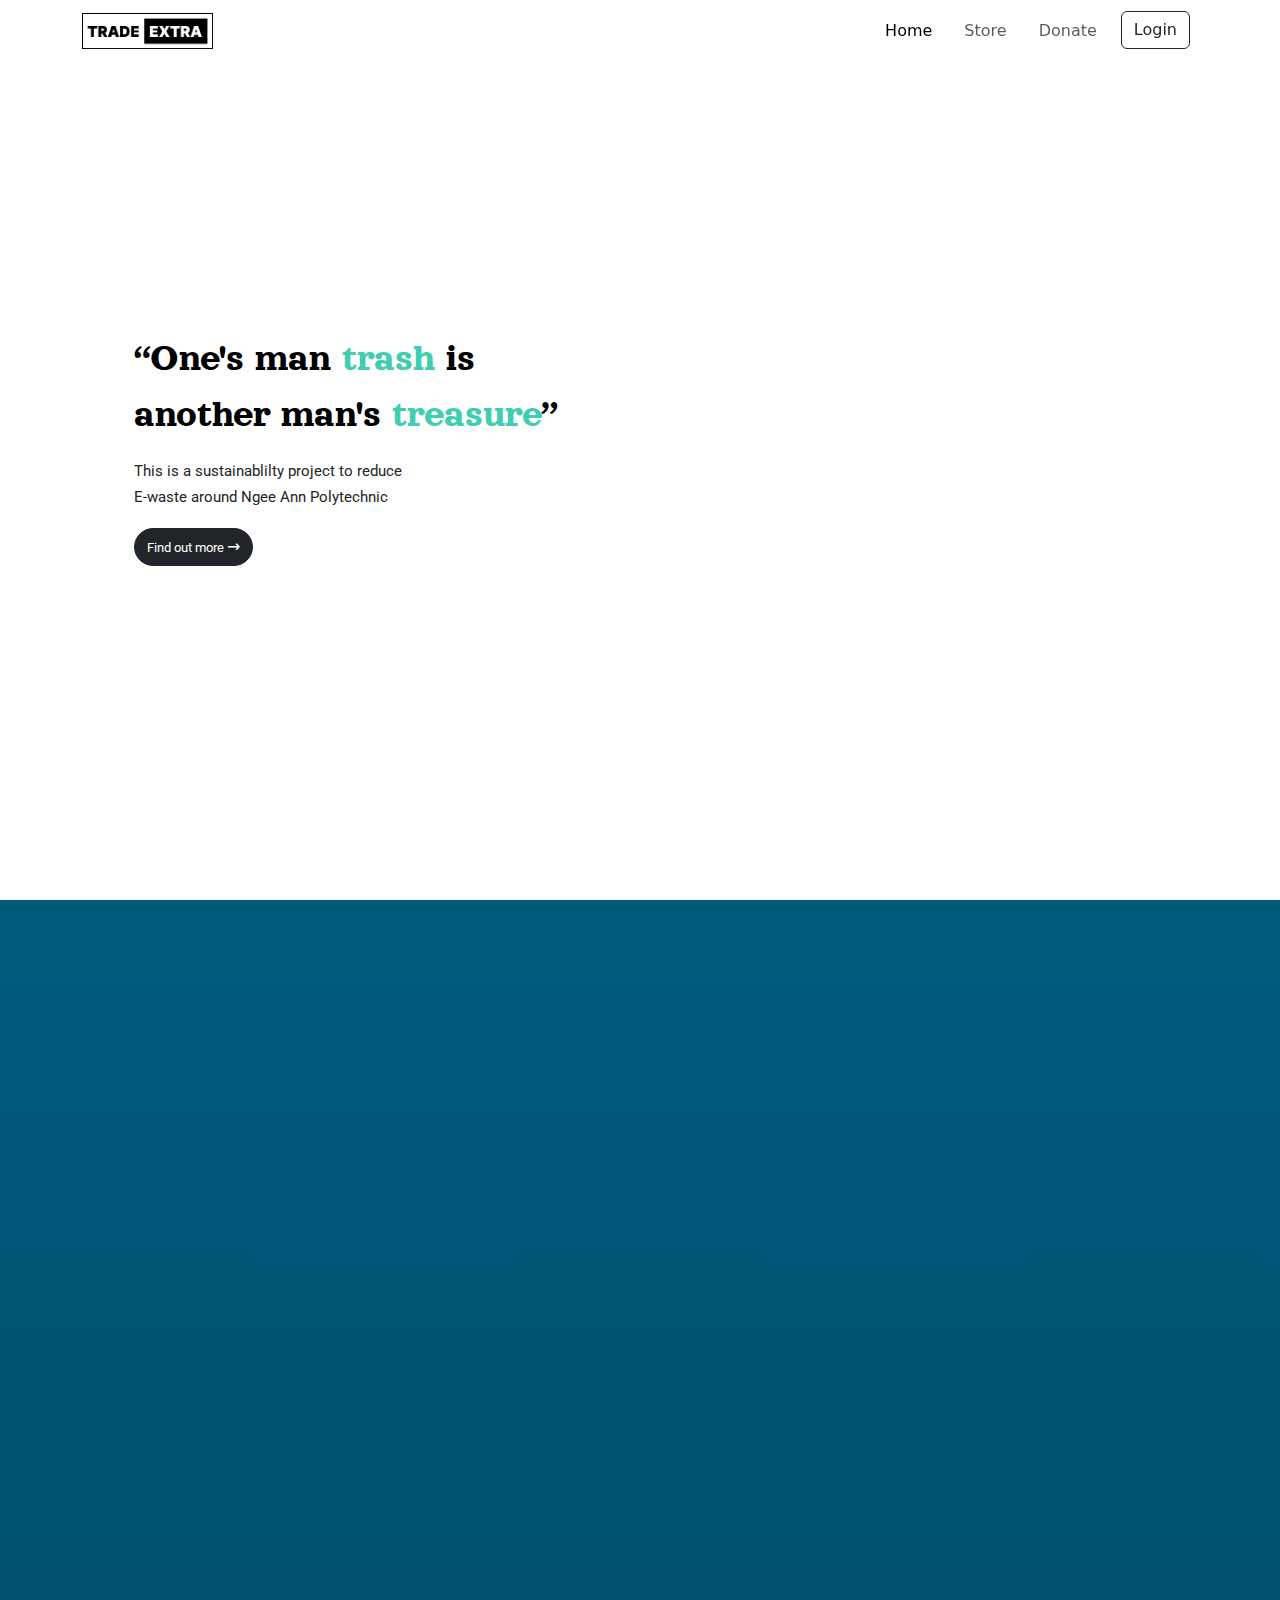
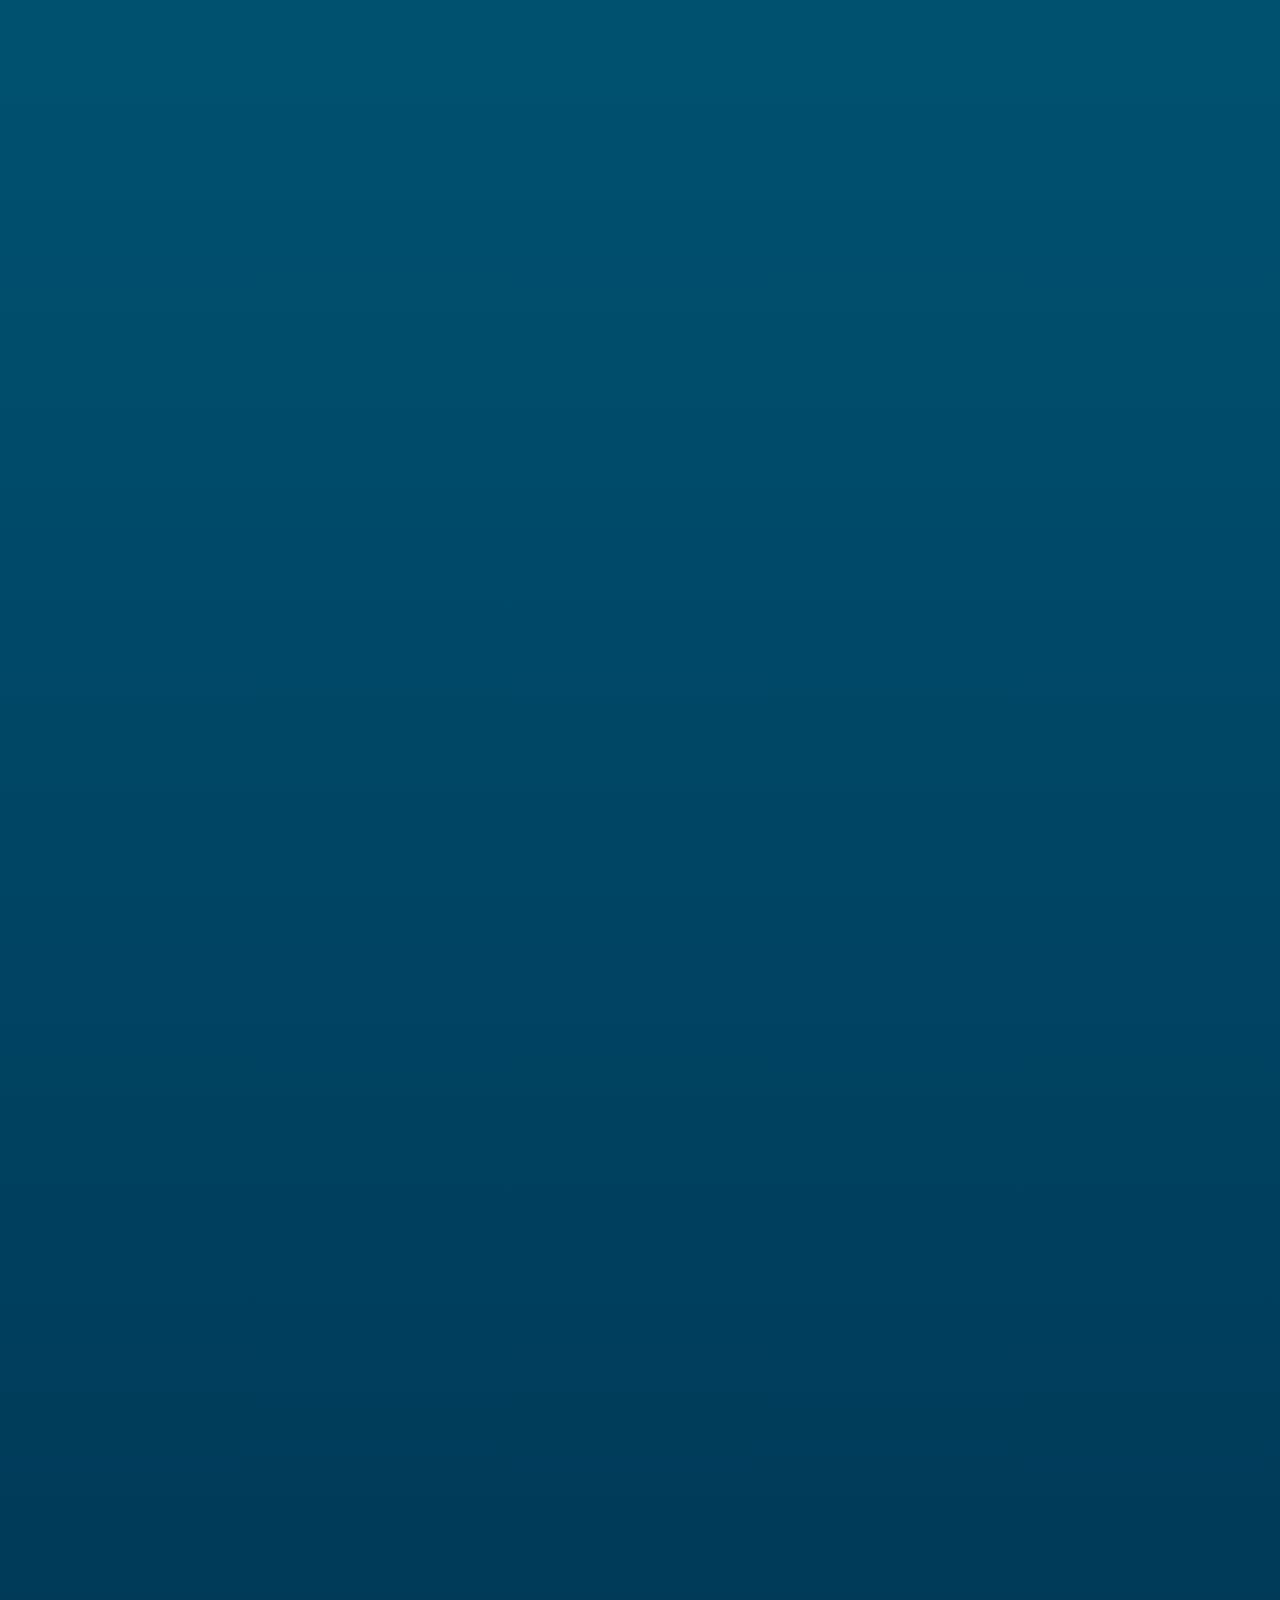
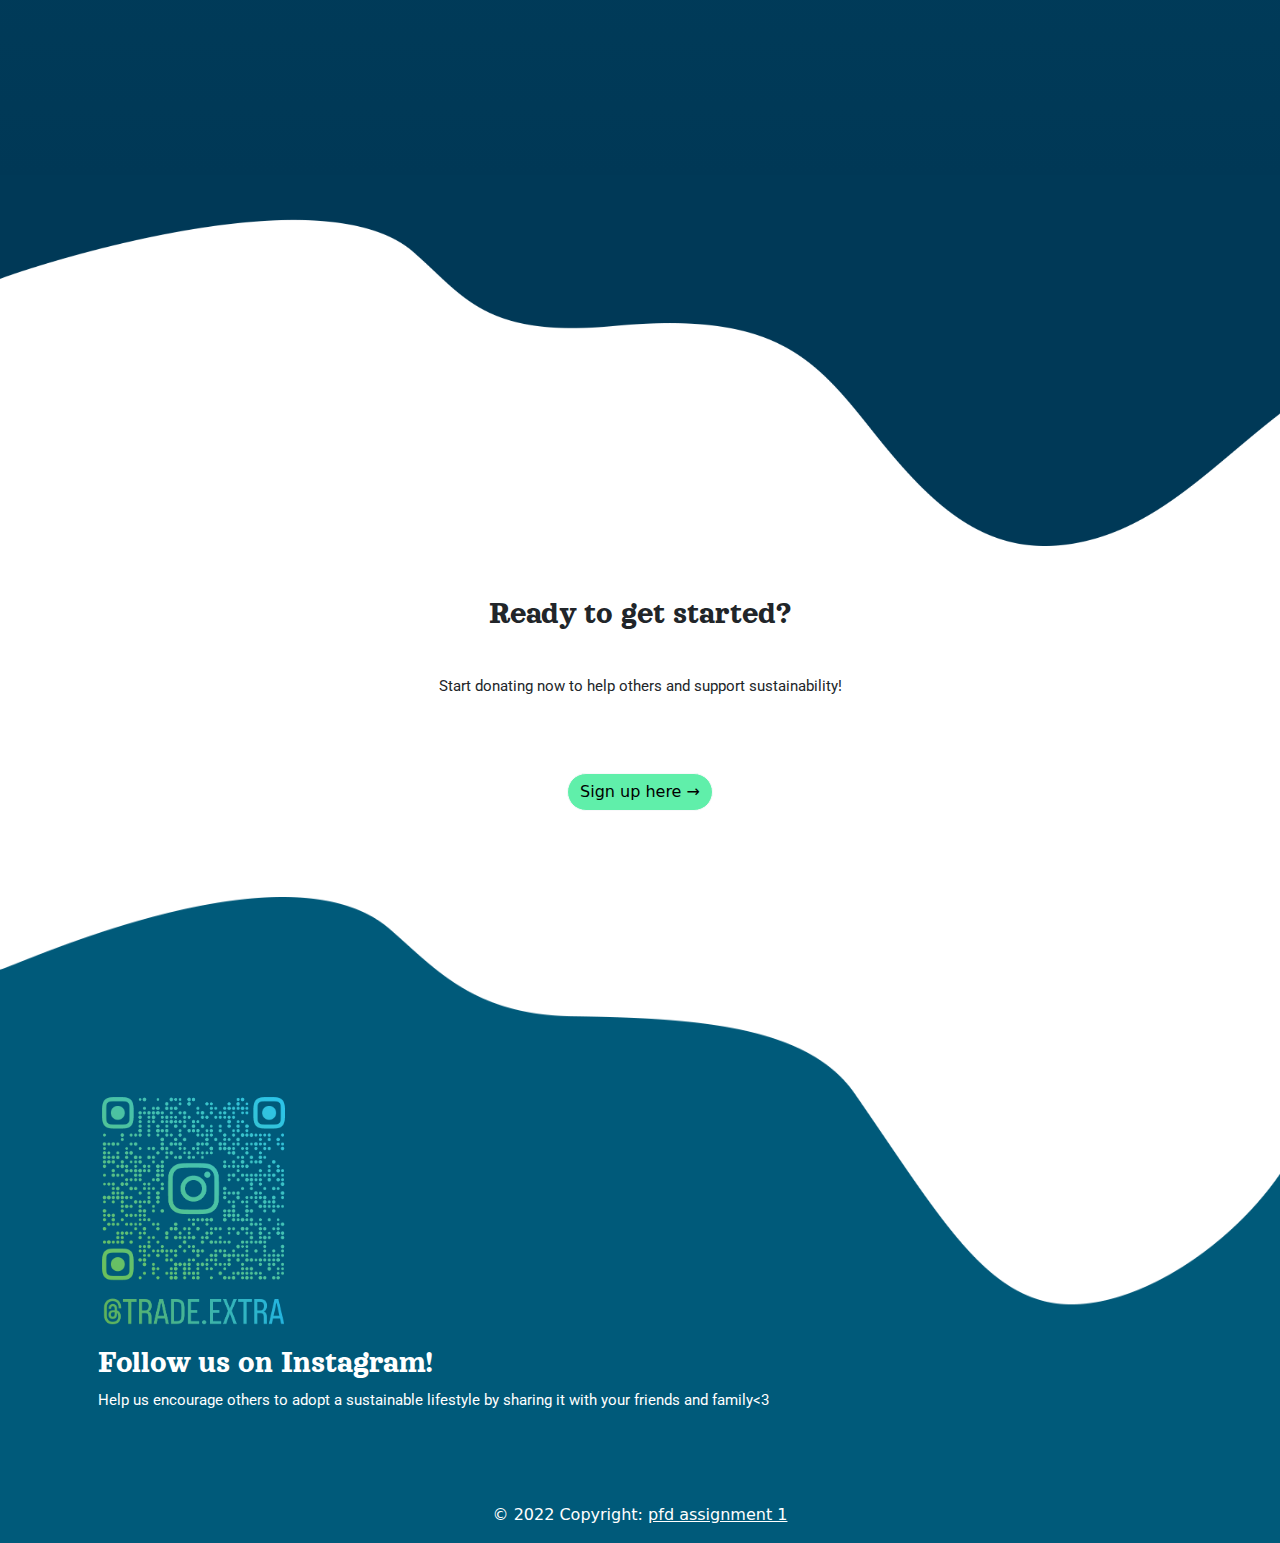
==== index.html @ a00d234b "UI fixes" ====
<!DOCTYPE html>
<html lang="en">
<head>
    <meta charset="UTF-8">
    <meta http-equiv="X-UA-Compatible" content="IE=edge">
    <meta name="viewport" content="width=device-width, initial-scale=1.0">
    <title>Trade</title>
    <link href="style.css" rel="stylesheet" type="text/css" />
    <script src="https://ajax.googleapis.com/ajax/libs/jquery/3.6.1/jquery.min.js"></script>
    <link rel="stylesheet" href="https://cdnjs.cloudflare.com/ajax/libs/font-awesome/4.7.0/css/font-awesome.min.css">
    <link href="https://cdn.jsdelivr.net/npm/bootstrap@5.2.3/dist/css/bootstrap.min.css" rel="stylesheet">
    <script src="https://cdn.jsdelivr.net/npm/bootstrap@5.2.1/dist/js/bootstrap.bundle.min.js"></script>
    <script src="https://unpkg.com/@lottiefiles/lottie-player@latest/dist/lottie-player.js"></script>
    <link
        rel="stylesheet"
        href="https://cdn.jsdelivr.net/npm/bootstrap-icons@1.5.0/font/bootstrap-icons.css"
    />
</head>
<body>
    <nav class="navbar navbar-expand-md navbar-light navbar-custom fixed-top px-3" id="navbar">
        <div class="container">
          <a class="navbar-brand" href="#">
            <img src="images/Logo.png" alt="Trade" height="36">
          </a>
          <button class="navbar-toggler" type="button" data-bs-toggle="collapse" data-bs-target="#navbarNav" aria-controls="navbarNav" aria-expanded="false" aria-label="Toggle navigation">
            <span class="navbar-toggler-icon"></span>
          </button>
          <div class="collapse navbar-collapse" id="navbarNav">
            <ul class="navbar-nav ms-auto">
              <li class="nav-item">
                <a class="nav-link active px-3" aria-current="page" href="index.html"id="hme">Home</a>
              </li>
              <li class="nav-item">
                <a class="nav-link px-3"  href="store.html">Store</a>
              </li>
              <li class="nav-item"> 
                <a class="nav-link px-3" id="dtn">Donate</a>
              </li>
              <li class="nav-item px-2">
                <button class="btn btn-outline-dark" type="button" id="btn">Login</button>
              </li>
              <!--<li class="nav-item" id = "loggedIn">
                <span class=" nav-item navbar-text" id = "Nameholder"></span>
                <button class="btn btn-outline-dark" type="button" style = "margin-top: 2px;margin-left: 1px;" id="logout">Log out</button>
              </li>-->
            </ul>
          </div>
        </div>
      </nav>
      <!--login/signup modal-->
      <!-- Modal -->
        <div class="modal fade" id="exampleModal" data-bs-backdrop="static" data-bs-keyboard="false" tabindex="-1" aria-labelledby="exampleModalLabel" aria-hidden="true">
            <div class="modal-dialog modal-dialog-centered">
            <div class="modal-content">
                <div class="modal-header">
                <img src="images/Logo.png" alt="Trade" height="36">
                <button type="button" class="btn-close" data-bs-dismiss="modal" aria-label="Close"></button>
                </div>
                <div class="modal-body">
                    <form id = "form">
                        <div class="mb-3">
                            <label for="exampleInputEmail1" class="form-label">Email address</label>
                            <input type="email" class="form-control" id="exampleInputEmail1" aria-describedby="emailHelp">
                        </div>
                        <div class="mb-3">
                            <label for="exampleInputPassword1" class="form-label">Password</label>
                            <input type="password" class="form-control" id="exampleInputPassword1">
                        </div>
                        <div id = "login">
                            <br>
                            <div class="d-grid gap-2">
                              <button type="submit" class="btn btn-primary" id="loginbutton">Login</button>
                            </div>
                        </div>
                        <div id = "signup">
                            <div class="mb-3">
                                <label for="name" class="form-label">Name</label>
                                <input type="text" class="form-control" id="name">
                            </div>
                            <br>
                            <div class="d-grid gap-2">
                              <button type="submit" class="btn btn-primary" id = "signupbutton">Sign up</button>
                            </div>
                        </div>
                        <div class="errormsg"></div>
                        <div class="form-text mx-auto text-center" style="padding-bottom:2%;"><a id = "change1">Don't have an account? Click</a> <a id = "toggle" href="#dfsfd">here</a> <a id="change2">to sign up</a></div>
                        <p class="google"><span>OR</span></p>
                        <div class="d-grid gap-2">
                          <a type="button" class="btn btn-outline-dark" id="googleLogin">
                            <img width="20px" style="margin-bottom:3px; margin-right:5px" alt="Google sign-in" src="https://upload.wikimedia.org/wikipedia/commons/thumb/5/53/Google_%22G%22_Logo.svg/512px-Google_%22G%22_Logo.svg.png" />
                            Login with Google
                          </a>
                        </div>
                    </form>
                </div>
            </div>
            </div>
        </div>
      <!--==========code starts below==========-->
      <div id="overlay" style="display:none;">
        <div class="spinner"></div>
        <br/>
        Loading...
      </div>
      <!--style="background-image: url('https://img.freepik.com/free-vector/hand-drawn-minimal-background_23-2149006548.jpg?w=2000');background-size: 100% 100%; background-repeat: no-repeat;background-attachment: fixed;"-->
      <section class = "quoteblock">
        <div class="container">
          <div class="row justify-content-between">
            <div class="col-md-6 text-start ms-sm-5 ps-sm-3">
              <h1 style="color: black;">“One's man <span style="color: #41CDB0;">trash</span> is</h1>
              <h1 style="color: black;">another man's <span style="color: #41CDB0;">treasure</span>”</h1>
              <br><br>
              <p>This is a sustainablilty project to reduce</p>
              <p>E-waste around Ngee Ann Polytechnic</p>
              <br>
              <a href = "#intro">
                <button type="button"  class="btn btn-dark btn-md" style="border-radius: 100px !important;">
                  <span style="font-size:smaller;font-family: 'Roboto', sans-serif;">Find out more </span><span class="dot">&#8594;</span>
                </button>
              </a>
            </div>
            <!-- <div class="col-md-6">
              <img src="images/undraw_web_shopping_re_owap.svg" class="pb-5" width = "100%" height="100%" >
            </div> -->
            <div class="col-md-6">       
              <lottie-player src="https://assets5.lottiefiles.com/packages/lf20_ucmstmk4.json"  background="transparent"  speed="1"  style="width: auto; height: 100vh;z-index: 2;position: absolute;top: 1px;right:1px"  loop  autoplay></lottie-player>
            </div>
          </div>
      </section>
      <div class="instructionSection">
        <section class = "row introblock conatiner ps-5 reveal" style="text-align:left;">
          <div class="col-md-5" id="intro">
            <img src="images/undraw_throw_down_ub-2-l.svg" width = "70%" height = 70%>
          </div>
          <div class = "col-md-2">
            <div class="diamond-shape"></div>
            <div class="vl"></div>
          </div>
          <div class="col-md-5">
            <h2>Donate your <span class="main-color">Un-used items</span></h2>
            <p style="line-height: 25px;" class="pe-3">
              Do you have extra chargers at home lying
              around in a corner of your cardboard? Fear not! 
              Give away your un-used products e.g wires/
              cables by posting it on this platform! Instead of 
              throwing it away, putting it here may help
              others get what they need.
            </p>
          </div>
        </section>
        <section class = "row introblock conatiner ps-5 reveal" style="text-align:right;">
          <div class="col-md-5 text-end pe-3">
            <h2>Take <span class="main-color">Any</span> Product For <span class="main-color">Free</span></h2> 
            <p style="line-height: 25px;">
              Broken cable? Worry not! Users are allowed to request any product for FREE. There is no need to pay for anything, just search and request for the item you want!
            </p>
          </div>
          <div class = "col-md-2">
            <div class="diamond-shape"></div>
            <div class="vl"></div>
          </div>
          <div class="col-md-5">
            <img src="images/undraw_web_shopping_re_owap.svg" class="pb-5" width = "70%" height="70%">
          </div>
        </section>
        <section class = "row introblock conatiner ps-5 reveal" style="text-align:left;margin-top: 5vh;">
          <div class="col-md-5">
            <img src="images/undraw_online_wishes_dlmr.svg" width = "70%" height = 70% >
          </div>
          <div class = "col-md-2">
            <div class="diamond-shape-final"></div>
          </div>
          <div class="col-md-5">
            <h2><span class="main-color">Level up</span> and <span class="main-color">dominate</span> the leaderboard!</h2>
            <p style="line-height: 25px;" class="pe-3">
              Collect points for every product successfully given to someone else. Claim attractive rewards if you are top 3!
            </p>
          </div>
        </section>
        <!-- <section class = "introblock conatiner ps-4" id="intro"> 
          <div style="text-align:left;">
            <div class = "row mx-auto imageright reveal">
              <div class="col-md-5 offset-md-2 py-5">
                <h2>Donate your <span class="main-color">Un-used items</span></h2>
                <p style="line-height: 25px;" class="pe-3">
                  Do you have extra chargers at home lying
                  around in a corner of your cardboard? Fear not! 
                  Give away your un-used products e.g wires/
                  cables by posting it on this platform! Instead of 
                  throwing it away, putting it here may help
                  others get what they need.
                </p>
              </div>
              <div class="col-md-3 offset-md-1">
                <img src="images/undraw_throw_down_ub-2-l.svg" width = "80%" height = 80% >
              </div>
            </div>
          </div>
        </section>
        <section class = "introblock container">
            <div style="text-align:right;">
              <div class = "row mx-auto reveal">
                <div class="col-md-3 offset-md-1">
                  <img src="images/undraw_web_shopping_re_owap.svg" class="pb-5" width = "100%" height="100%">
                </div>
                <div class="col-md-5 offset-md-2 pt-5">
                  <h2>Take <span class="main-color">Any</span> Product For <span class="main-color">Free</span></h2> 
                  <p style="line-height: 25px;">
                    Broken cable? Worry not! Users are allowed to request any product for FREE. There is no need to pay for anything, just search and request for the item you want!
                  </p>
                </div>
              </div>
        </section>
        <section class = "introblock conatiner ps-4"> 
          <div style="text-align:left;">
            <div class = "row mx-auto imageright reveal">
              <div class="col-md-5 offset-md-2 py-5">
                <h2>Earn <span class="main-color">Rewards</span> and <span class="main-color">Prices</span></h2>
                <p style="line-height: 25px;" class="pe-3">
                  Collect points for every product successfully given to someone else. Claim attractive rewards and vouchers using the points collected.
                </p>
              </div>
              <div class="col-md-3  offset-md-1">
                <img src="images/undraw_online_wishes_dlmr.svg" width = "80%" height = 80% >
              </div>
            </div>
          </div>
        </section> -->
      </div>
      <img src="images/wave.png" class="pb-5" width = "100%" height="100%">
      <section class=" overflow-auto text-center" style="line-height: 10vh;">
        <h2>Ready to get started?</h2>
        <p>Start donating now to help others and support sustainability!</p>
        
        <div class="text-center">
            <button id="bannerBtn" class="btn btn-light" data-bs-toggle="modal" data-bs-target="#exampleModal" style="background-color: #60EFAA !important;border-radius: 100px !important;">Sign up here &#8594;</button>
        </div>
    </section>
    <div class="spacing"></div>
    <div style="background-image: url(images/bottomWave.png);background-repeat: no-repeat;  background-size: 100% 100%;">
      <section class="container">
        <div class="row g-0 flex-md-row flex-row-reverse" style="padding-top: 20vh;">
            <div class="col-12 col-md-3">
              <a href="https://www.instagram.com/trade.extra/" target="_blank"><img src="images/TradeExtraInsta.jpg" style="width: 80%; height: 100%;" id="insta"></a>
                <!--<lottie-player src="https://assets1.lottiefiles.com/datafiles/nZgj7wTd56UtH6m/data.json" background="transparent"  speed="1"  style="width: 100%; height: 100%;"  loop  autoplay></lottie-player>-->
            </div>
            <div class="col-md-10 col-12 text-start ps-3" style="color: white;">
                <h2>Follow us on Instagram!</span></h2>
                <p>Help us encourage others to adopt a sustainable lifestyle by sharing it with your friends and family<3</p>
            </div>
        </div>
      </section>
    </div>
    <div class="spacing" style="background-color: #005A7A"></div>
    <!-- Copyright -->
    <div class="text-center p-3 text-white" style="background-color: #005A7A">
      © 2022 Copyright:
      <a class="text-white" href="https://www.youtube.com/watch?v=xvFZjo5PgG0" target="_blank">pfd assignment 1</a>
    </div>
    <!-- Copyright -->
      
    



      <script src="https://www.gstatic.com/firebasejs/3.7.4/firebase.js"></script>
      <script src="//ajax.googleapis.com/ajax/libs/jquery/1.9.1/jquery.min.js"></script>
      <script type="module" src="script.js"></script>
</body>
</html>
---- style.css ----
@import url('https://fonts.googleapis.com/css2?family=Orelega+One&family=Poppins:wght@300;400&family=Raleway&family=Roboto&family=Source+Code+Pro&display=swap');
.quoteblock{
    height: 100vh;
    width: 100%;
    content: "";
    background-color: #FFFFFF;
    /* background-color: #60EFAA; */
    display: flex;
    align-items:center;
    justify-content:center;
    line-height: 10px;
    /* clip-path: polygon(0 0, 50% 0, 100% 0, 100% 50%, 12% 88%, 0 74%);
    clip-path: inset(0 0 0 0 2 0 0 round 10%); 
    overflow:visible; */
    position:relative;
    }

.instructionSection{
    background-image: linear-gradient(#005B7B, #003856);
    /* clip-path: polygon(28% 3%, 39% 0, 100% 0, 100% 100%, 74% 100%, 50% 100%, 0 100%, 0% 70%, 0 4%, 15% 5%); */
    color: white;
    background-color: #F2F2F2;
}


.search{
    font-family:Arial, FontAwesome; 
    background-color: transparent !important;
    color: #000 !important;
    border-radius: 100px !important;
    border-color: #000 !important;
}

.diamond-shape {
    background: #60EFAA;
    height: 60px;
    text-align: center;
    border-radius: 15px;
    margin-top: 50vh;
    margin-left: 6vh;
    transform:rotate(45deg);
      width:60px;
  }

  .diamond-shape-final{
    background: #60EFAA;
    height: 60px;
    text-align: center;
    border-radius: 15px;
    margin-left: 6vh;
    transform:rotate(45deg);
      width:60px;
  }
  
.vl {
    border-left: 2px solid #CACACA;
    height: 370px;
    margin-top: 7vh;
    margin-left: 11.2vh;
}

.introblock{
    height: 90vh;
    width: 100%;
    background-color: transparent;
    display: flex;
    align-items: center;
    justify-content: center;
    line-height: 10px;
    padding-right: 30px;
}

h1{
    color: #2BC179;
    font-family: 'Orelega One', cursive;
}

h2{
    font-family: 'Orelega One', cursive;
}
h3{
    font-family: 'Orelega One', cursive;
}
h5{
    font-family: 'Orelega One', cursive;
}

.navbar-custom{
    background-color: transparent !important;
}

.main-color{
    color: #32E8C2;
}

.black{
    color: #000000;
}

p{
    font-size: 15px;
    font-family: 'Roboto', sans-serif;
}

.spacing{
    padding-top: 60px;
}

.bg{
    background-color: #60EFAA;
    height: 30vh;
}

.reveal{
    position: relative;
    transform: translateY(-100px);
    opacity: 0;
    transition: 1.2s all ease;
  }
  
  .reveal.active{
    transform: translateY(0);
    opacity: 1;
  }

.card{
    color: #FFFFFF !important;
    width: 16rem;
    background-color: #000 !important;
}

.card-header{
    width: 16rem;
    background-color: #32E8C2 !important;
    border-radius: 12px 12px 0 0 !important;
}

.cardhover{transition: all .2s ease-in-out;}

.cardhover:hover { transform: scale(1.1); }

#requestBtn,#deleteBtn,#acceptBtn,#chatBtn,#rewardBtn,#insta{transition: all .2s ease-in-out;}

#requestBtn:hover { transform: scale(1.2); }
#deleteBtn:hover { transform: scale(1.1); }
#acceptBtn:hover { transform: scale(1.1); }
#chatBtn:hover { transform: scale(1.1); }
#rewardBtn:hover { transform: scale(1.1); }
#insta:hover { transform: scale(1.1); }
.table{
    align-items: center;
    justify-content: center;
}
.card, .card-img-top{
    border: none !important;
    border-radius: 12px !important;
 }

.btn-color{
    background-color: #60EFAA !important;
    font-family: 'Source Code Pro', monospace;
    font-size: 8px;
    border-radius: 100px !important;
}

.card-text{
    font-size: 11px;
}

.card-title{
    font-size: 16px;
}

.card-text, .card-title{
    font-family: 'Source Code Pro', monospace;
}

.store{
    background-color: #FFFFFF;
}

.userPage{
    margin-top: 70px;
    margin-right: 70px;
    margin-left: 70px;
}

@media screen and (max-width: 766px) {
    .imageright {
        flex-direction: column-reverse;
    }
    .introblock{
        margin-top: 30%;
        padding-bottom: 30px;

    }
    .vr {
        height: 100%;
        width: 1px;
        border-left: 1px solid gray;
        display: none;
        margin: 0 auto;
    }
  }

.modal-open {
    overflow:hidden !important;
    overflow-y:scroll !important;
    padding-right:0 !important;
}

.storeitems{
    max-width: 900px;
    margin: 10px auto;
    align-items: center;
    justify-content: left;
}

.cards {
    gap: 22px;
}

.breadcrumbholder{
    padding-left: 30%;
}

.donation{
    background-color: #CACACA;
    display: flex;
    line-height: 20px;
    margin: 0 100px 100px 100px;  
    width: auto;
    padding: 30px;
    border-radius: 12px;
}

.userProfile{
    background-color: #FFFFFF;
    display: block;
    line-height: 20px;
    margin: 0 100px 0px 100px;  
    width: auto;
    padding: 30px;
    border-radius: 12px;
}

.square{
    background-color: #60EFAA;
    display: flex;
    line-height: 10px; 
    width: 52px;
    height: 52px;
    border-radius: 12px;
    float: left;
}

.scores{
    padding-left: 60px;
    padding-top: 4px;
}

.icon{
    padding-left: 60px;
    color: #BBC3D7;
    line-height: 10px;
    font-size: 12px;
}

.productDetail{
    background-color: #FFFFFF;
    display: flex;
    margin: 0 80px 0px 80px;  
    width: auto;
    padding: 10px;
    border-radius: 12px;
}
.google {
    width: 100%; 
    text-align: center; 
    border-bottom: 1px solid #000; 
    line-height: 0.1em;
    margin: 10px 0 20px; 
 } 
 
 .google span { 
     background:#fff; 
     padding:0 10px; 
 }

.vr {
    height: 100%;
    width: 1px;
    border-left: 1px solid black;
    /*display: inline-block;*/    
    /*margin: 0 auto;*/
}
@media screen and (min-width: 767px) {
    .vr {
        display: none;
    }
  }

.viewproduct{
    background-color: #FFFFFF;
    display: flex;
}

li { cursor: pointer; }

.bordered {
    border: 2px solid #cccccc;
}

#chat{
    position: absolute;
    top: 110px;
    right: 250px;
}

/*Chat box styling */
.chat{
    width: 95%;
    height: 490px;
    position: relative;
    margin:auto;
}  

.chat-window{
    height: 470px;
    overflow-y: scroll;
    padding-bottom: 65px;
    background-color: rgb(255, 255, 255);
    border-radius: 20px;
    -webkit-box-shadow: 22px 24px 18px -10px rgba(0,0,0,0.35);
    -moz-box-shadow: 22px 24px 18px -10px rgba(0,0,0,0.35);
    box-shadow: 22px 24px 18px -10px rgba(0,0,0,0.35);
}

#messageForm{
    background-color: rgb(145, 218, 178);
    position: absolute;
    bottom: 0;
    padding: 15px;
    width: 100%;
    border-bottom-left-radius: 20px;
    border-bottom-right-radius: 20px;
}

#msg-input{
    padding: 10px;
    border-radius: 20px;
    width: 85%;
    margin-left: 2%;
}

#msg-btn{
    width: 9%;
    padding: 9px;
    border-radius: 20px;
    cursor: pointer;
    background-color: rgb(5, 190, 144);
    font-size: large;
    color: white;
    font-weight: bold;
    border: none;
    margin-left: 1%;
}

#msg-btn:hover{
    background-color: rgb(5, 153, 116);
}

.msg{
    list-style-type: none;
}

.msg-span{
    display: inline-block;
    padding:10px;
    border-radius: 20px;
    font-size: large;
    background-color: #fad7bf;
    color: black;
    margin: 15px 5px 0px 0px;
    text-align: left;
}
.name{
    font-weight: bold;
}

.my{
    text-align: right;
}

.my span{
    color: white;
    background-color: rgb(221, 170, 122);
    margin-right: 20px;
}

.my i{
    display:none;
}

/*Scroll styling */

/* width */
#chat-window::-webkit-scrollbar {
    width: 20px;
    height: 50%;
}
  
/* Track */
#chat-window::-webkit-scrollbar-track {
    box-shadow: inset 0 0 5px grey; 
    border-radius: 20px;
}

/* Handle */
#chat-window::-webkit-scrollbar-thumb {
    box-shadow: inset 0 0 5px grey; 
    background:rgb(82, 196, 133);
    border-radius: 20px;
}

/* Handle on hover */
#chat-window::-webkit-scrollbar-thumb:hover {
    background:rgb(5, 190, 144); 
}

#myBar {
    width: 0%;
    height: 30px;
    background-color: #04AA6D;
    text-align: center; /* To center it horizontally (if you want) */
    line-height: 30px; /* To center it vertically */
    border-radius: 25px;
  }

#fullBar {
    height: 30px;
    background-color: white;
    text-align: center; /* To center it horizontally (if you want) */
    line-height: 30px; /* To center it vertically */
    margin-left:15%; 
    margin-right: 15%;
    color: black;
    border-style: none;
    border-radius: 25px;
}

#overlay {
    background: #ffffff;
    color: #666666;
    position: fixed;
    height: 100%;
    width: 100%;
    z-index: 5000;
    top: 0;
    left: 0;
    float: left;
    text-align: center;
    padding-top: 25%;
    opacity: .80;
  }
  button {
    margin: 40px;
    padding: 5px 20px;
    cursor: pointer;
  }
  .spinner {
      margin: 0 auto;
      height: 64px;
      width: 64px;
      animation: rotate 0.8s infinite linear;
      border: 5px solid #04AA6D;
      border-right-color: transparent;
      border-radius: 50%;
  }
  @keyframes rotate {
      0% {
          transform: rotate(0deg);
      }
      100% {
          transform: rotate(360deg);
      }
  }
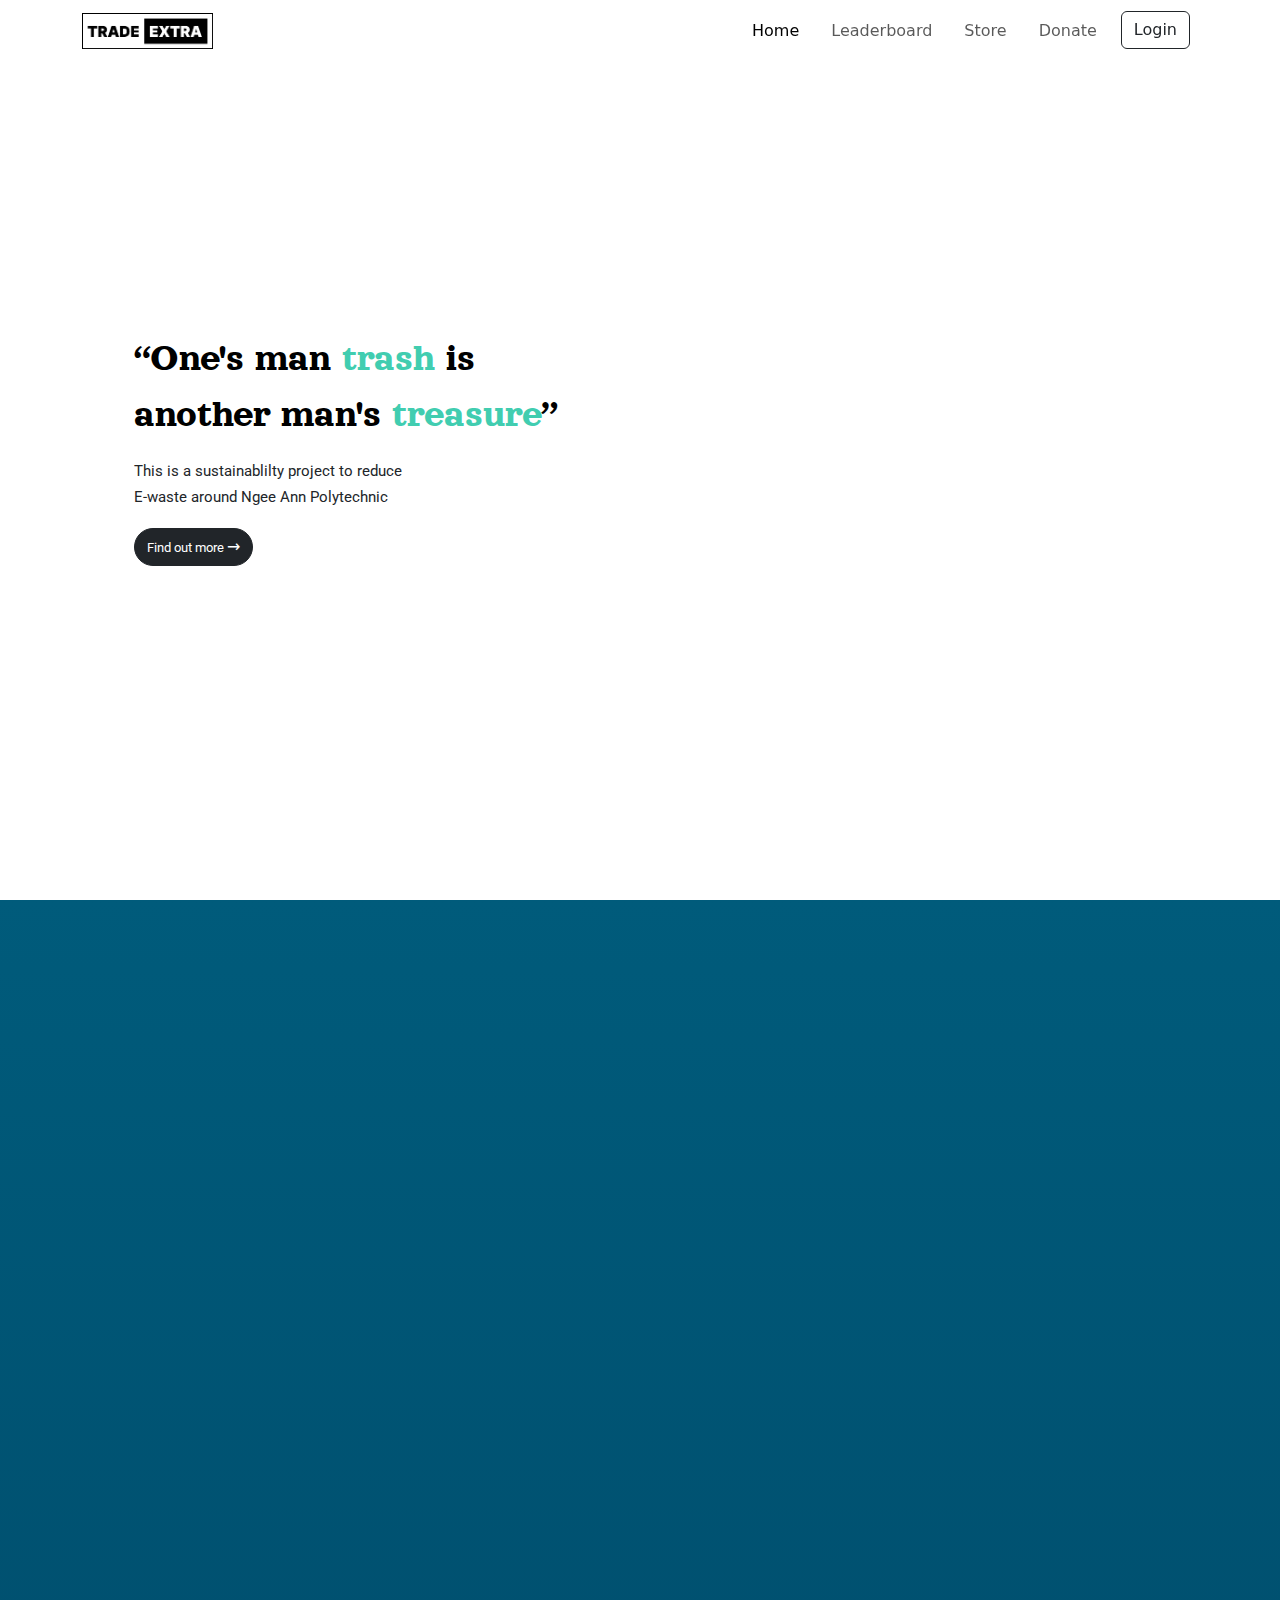
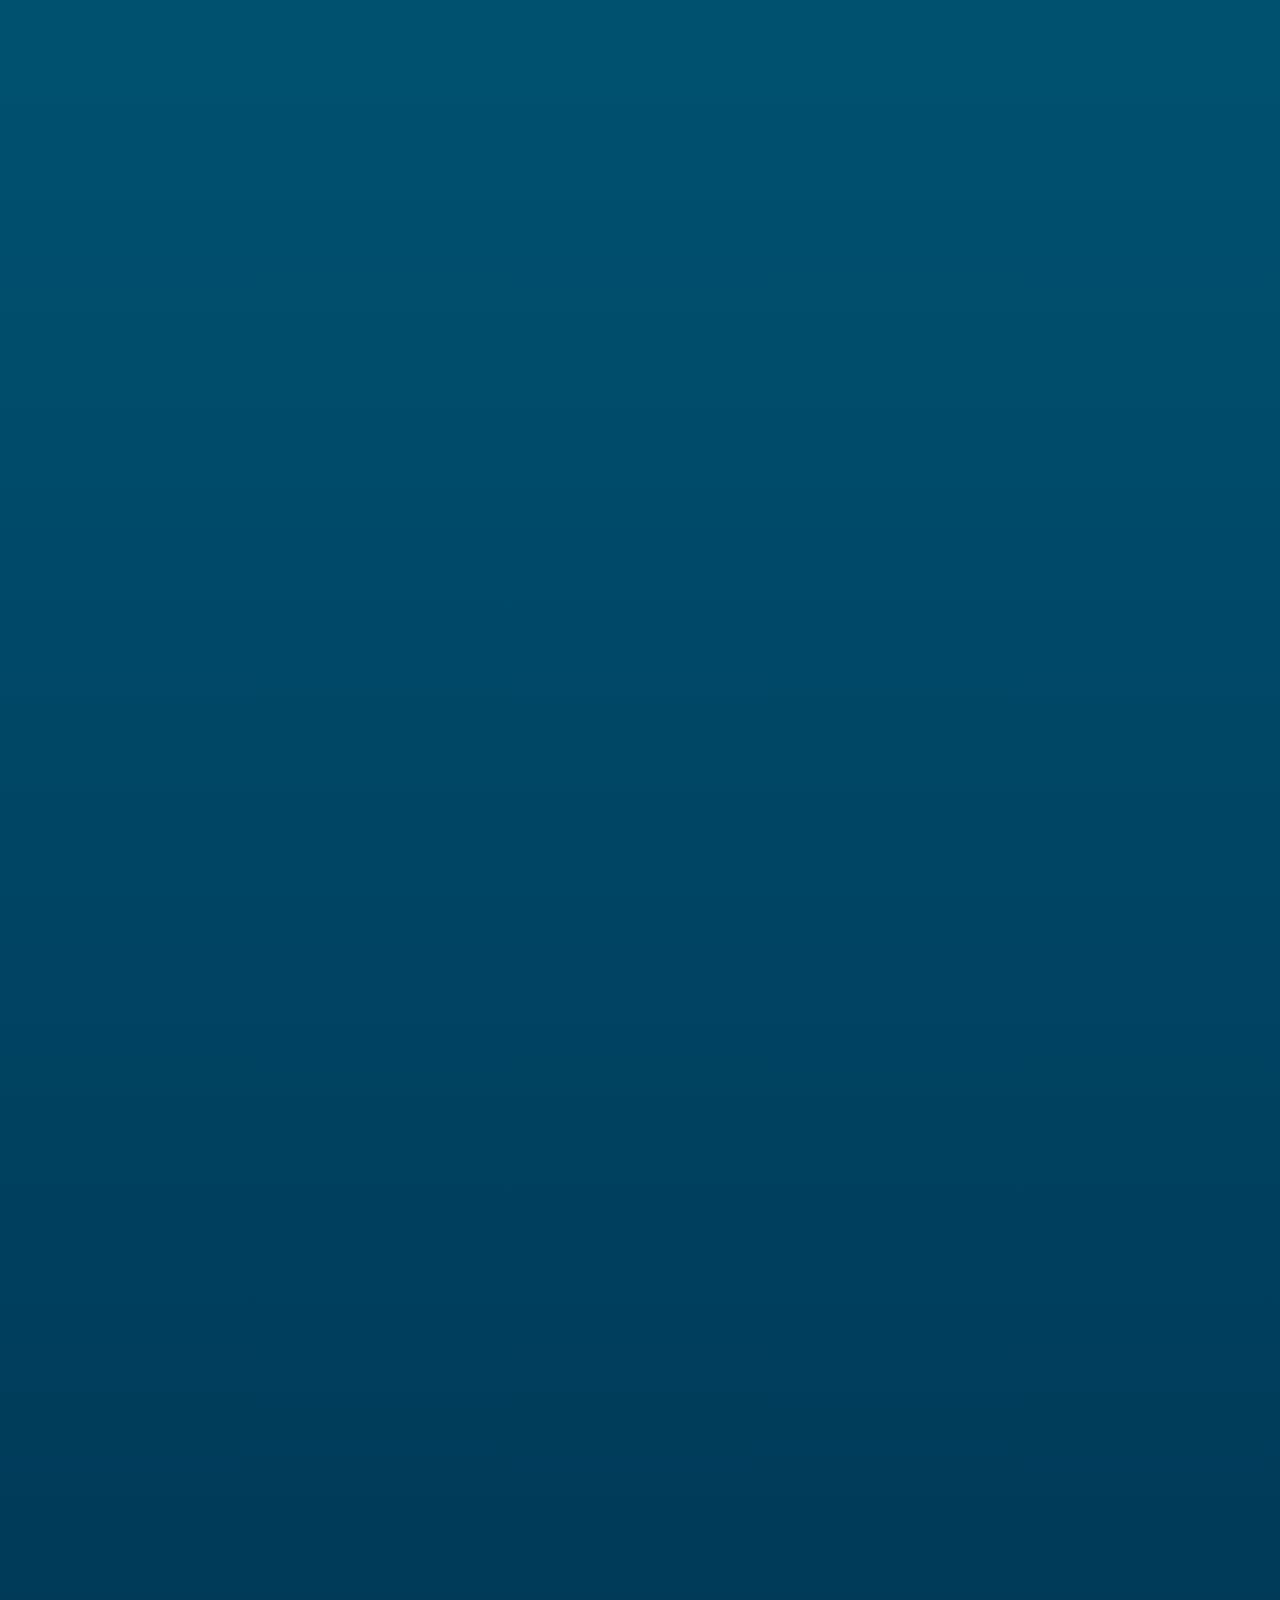
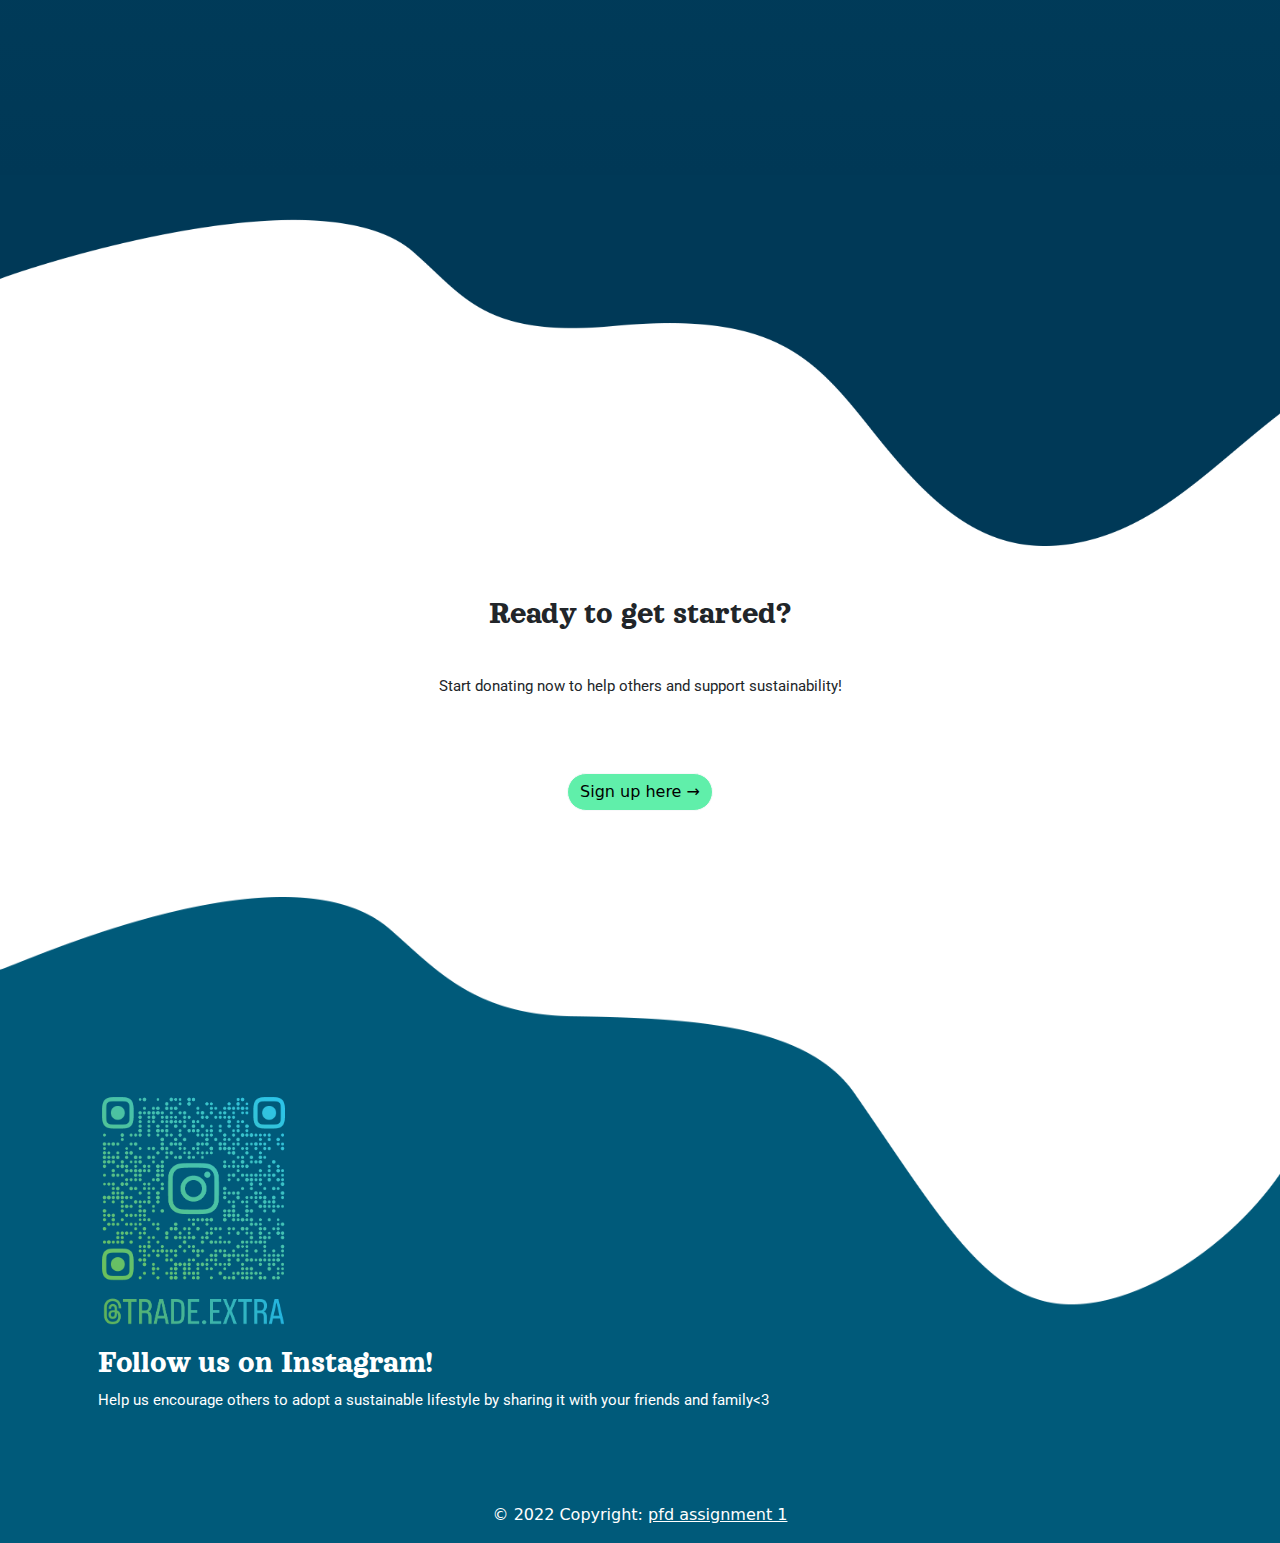
==== commit ff12612d: "finished UI for all pages" ====
--- a/index.html
+++ b/index.html
@@ -30,6 +30,9 @@
               <li class="nav-item">
                 <a class="nav-link active px-3" aria-current="page" href="index.html"id="hme">Home</a>
               </li>
+              <li class="nav-item"> 
+                <a class="nav-link px-3"  href="leaderboard.html">Leaderboard</a>
+              </li>
               <li class="nav-item">
                 <a class="nav-link px-3"  href="store.html">Store</a>
               </li>
@@ -129,7 +132,7 @@
       </section>
       <div class="instructionSection">
         <section class = "row introblock conatiner ps-5 reveal" style="text-align:left;">
-          <div class="col-md-5" id="intro">
+          <div class="col-md-5 d-flex justify-content-center mb-5 pb-3" id="intro">
             <img src="images/undraw_throw_down_ub-2-l.svg" width = "70%" height = 70%>
           </div>
           <div class = "col-md-2">
@@ -138,7 +141,7 @@
           </div>
           <div class="col-md-5">
             <h2>Donate your <span class="main-color">Un-used items</span></h2>
-            <p style="line-height: 25px;" class="pe-3">
+            <p style="line-height: 25px;" class="pe-5 mb-5">
               Do you have extra chargers at home lying
               around in a corner of your cardboard? Fear not! 
               Give away your un-used products e.g wires/
@@ -149,7 +152,7 @@
           </div>
         </section>
         <section class = "row introblock conatiner ps-5 reveal" style="text-align:right;">
-          <div class="col-md-5 text-end pe-3">
+          <div class="col-md-5 text-end pe-3 mb-5">
             <h2>Take <span class="main-color">Any</span> Product For <span class="main-color">Free</span></h2> 
             <p style="line-height: 25px;">
               Broken cable? Worry not! Users are allowed to request any product for FREE. There is no need to pay for anything, just search and request for the item you want!
@@ -159,12 +162,12 @@
             <div class="diamond-shape"></div>
             <div class="vl"></div>
           </div>
-          <div class="col-md-5">
-            <img src="images/undraw_web_shopping_re_owap.svg" class="pb-5" width = "70%" height="70%">
+          <div class="col-md-5 d-flex justify-content-center">
+            <img src="images/undraw_web_shopping_re_owap.svg" class="pb-5 mb-5" width = "70%" height="70%">
           </div>
         </section>
         <section class = "row introblock conatiner ps-5 reveal" style="text-align:left;margin-top: 5vh;">
-          <div class="col-md-5">
+          <div class="col-md-5 d-flex justify-content-center">
             <img src="images/undraw_online_wishes_dlmr.svg" width = "70%" height = 70% >
           </div>
           <div class = "col-md-2">
--- a/style.css
+++ b/style.css
@@ -71,7 +71,6 @@
 }
 
 h1{
-    color: #2BC179;
     font-family: 'Orelega One', cursive;
 }
 
@@ -110,6 +109,47 @@
     background-color: #60EFAA;
     height: 30vh;
 }
+
+.first{
+    border-radius: 100px !important;
+    width: 30px;
+    height: 30px;
+    display: inline-flex !important;
+    align-items: center !important; 
+    justify-content: center !important;
+    background-color:  #f5cd75 !important;
+}
+
+.second{
+    border-radius: 100px !important;
+    width: 30px;
+    height: 30px;
+    display: inline-flex !important;
+    align-items: center !important; 
+    justify-content: center !important;
+    background-color:  rgba(0, 0, 0, 0.6) !important;
+}
+
+.thrid{
+    border-radius: 100px !important;
+    width: 30px;
+    height: 30px;
+    display: inline-flex !important;
+    align-items: center !important; 
+    justify-content: center !important;
+    background-color:  #c6906b !important;
+}
+
+.place{
+    border-radius: 100px !important;
+    width: 30px;
+    height: 30px;
+    display: inline-flex !important;
+    align-items: center !important; 
+    justify-content: center !important;
+    background-color:  #9f9f9f !important;
+}
+
 
 .reveal{
     position: relative;
@@ -123,10 +163,11 @@
     opacity: 1;
   }
 
+
 .card{
     color: #FFFFFF !important;
     width: 16rem;
-    background-color: #000 !important;
+    background-color:#003856 !important;
 }
 
 .card-header{
@@ -184,6 +225,142 @@
     margin-right: 70px;
     margin-left: 70px;
 }
+
+.main-wrapper {
+    width: 90%;
+    max-width: 900px;
+    margin: 3em auto;
+    text-align: center;
+}
+.abadge {
+    position: relative;
+    margin: 1.5em 3em;
+    width: 4em;
+    height: 6.2em;
+    border-radius: 10px;
+    display: inline-block;
+    top: 0;
+    transition: all 0.2s ease;
+}
+.abadge:before, .abadge:after {
+    position: absolute;
+    width: inherit;
+    height: inherit;
+    border-radius: inherit;
+    background: inherit;
+    content: "";
+    top: 0;
+    left: 0;
+    right: 0;
+    bottom: 0;
+    margin: auto;
+}
+.abadge:before {
+    transform: rotate(60deg);
+}
+.abadge:after {
+    transform: rotate(-60deg);
+}
+.abadge:hover {
+    top: -4px;
+}
+.abadge .circle {
+    width: 60px;
+    height: 60px;
+    position: absolute;
+    background: #fff;
+    z-index: 10;
+    border-radius: 50%;
+    top: 0;
+    left: 0;
+    right: 0;
+    bottom: 0;
+    margin: auto;
+}
+.abadge .circle i.fa {
+    font-size: 2em;
+    margin-top: 13px;
+}
+.abadge .font {
+    display: inline-block;
+    margin-top: 1em;
+}
+.abadge .ribbon {
+    position: absolute;
+    border-radius: 4px;
+    width: 100px;
+    z-index: 11;
+    color: #fff;
+    bottom: 12px;
+    left: 55%;
+    margin-left: -55px;
+    height:20px;
+    font-size: 14px;
+    font-family: 'Roboto', sans-serif;
+    box-shadow: 0 1px 2px rgba(0, 0, 0, 0.27);
+    text-shadow: 0 2px 2px rgba(0, 0, 0, 0.1);
+    text-transform: uppercase;
+    background: linear-gradient(to bottom right, #555 0%, #333 100%);
+    cursor: default;
+}
+
+.not-achieved{
+    -webkit-filter:  grayscale(100%) brightness(60%) contrast(10000000%);
+    opacity: .3;
+    filter: grayscale(100%);
+}
+
+.yellow {
+    background: linear-gradient(to bottom right, #ffeb3b 0%, #fbc02d 100%);
+    color: #ffb300;
+}
+.orange {
+    background: linear-gradient(to bottom right, #ffc107 0%, #f57c00 100%);
+    color: #f68401;
+}
+.pink {
+    background: linear-gradient(to bottom right, #f48fb1 0%, #d81b60 100%);
+    color: #dc306f;
+}
+.red {
+    background: linear-gradient(to bottom right, #f4511e 0%, #b71c1c 100%);
+    color: #c62828;
+}
+.purple {
+    background: linear-gradient(to bottom right, #ab47bc 0%, #4527a0 100%);
+    color: #7127a8;
+}
+.teal {
+    background: linear-gradient(to bottom right, #4db6ac 0%, #00796b 100%);
+    color: #34a297;
+}
+.blue {
+    background: linear-gradient(to bottom right, #4fc3f7 0%, #2196f3 100%);
+    color: #259af3;
+}
+.blue-dark {
+    background: linear-gradient(to bottom right, #1976d2 0%, #283593 100%);
+    color: #1c68c5;
+}
+.green {
+    background: linear-gradient(to bottom right, #cddc39 0%, #8bc34a 100%);
+    color: #7cb342;
+}
+.green-dark {
+    background: linear-gradient(to bottom right, #4caf50 0%, #1b5e20 100%);
+    color: #00944a;
+}
+.silver {
+    background: linear-gradient(to bottom right, #e0e0e0 0%, #bdbdbd 100%);
+    color: #9e9e9e;
+}
+.gold {
+    background: linear-gradient(to bottom right, #e6ce6a 0%, #b7892b 100%);
+    color: #b7892b;
+}
+
+
+
 
 @media screen and (max-width: 766px) {
     .imageright {
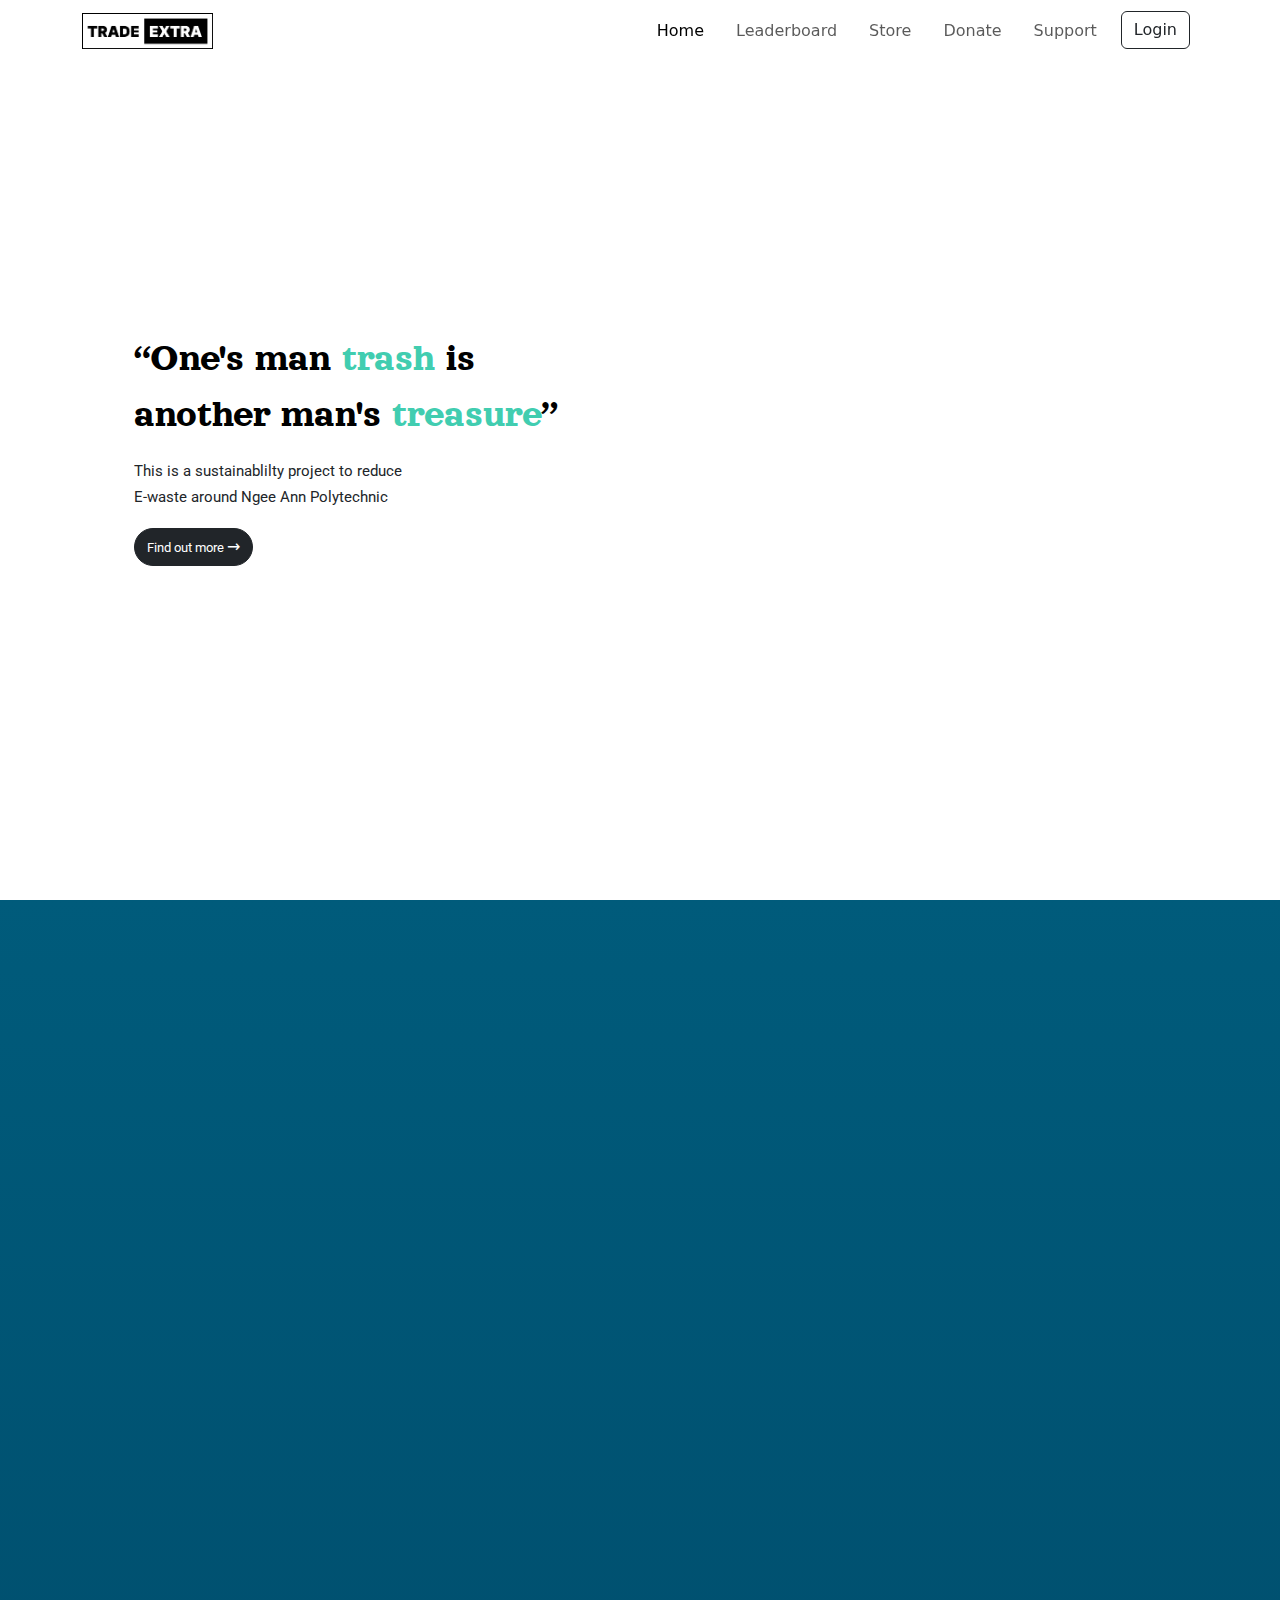
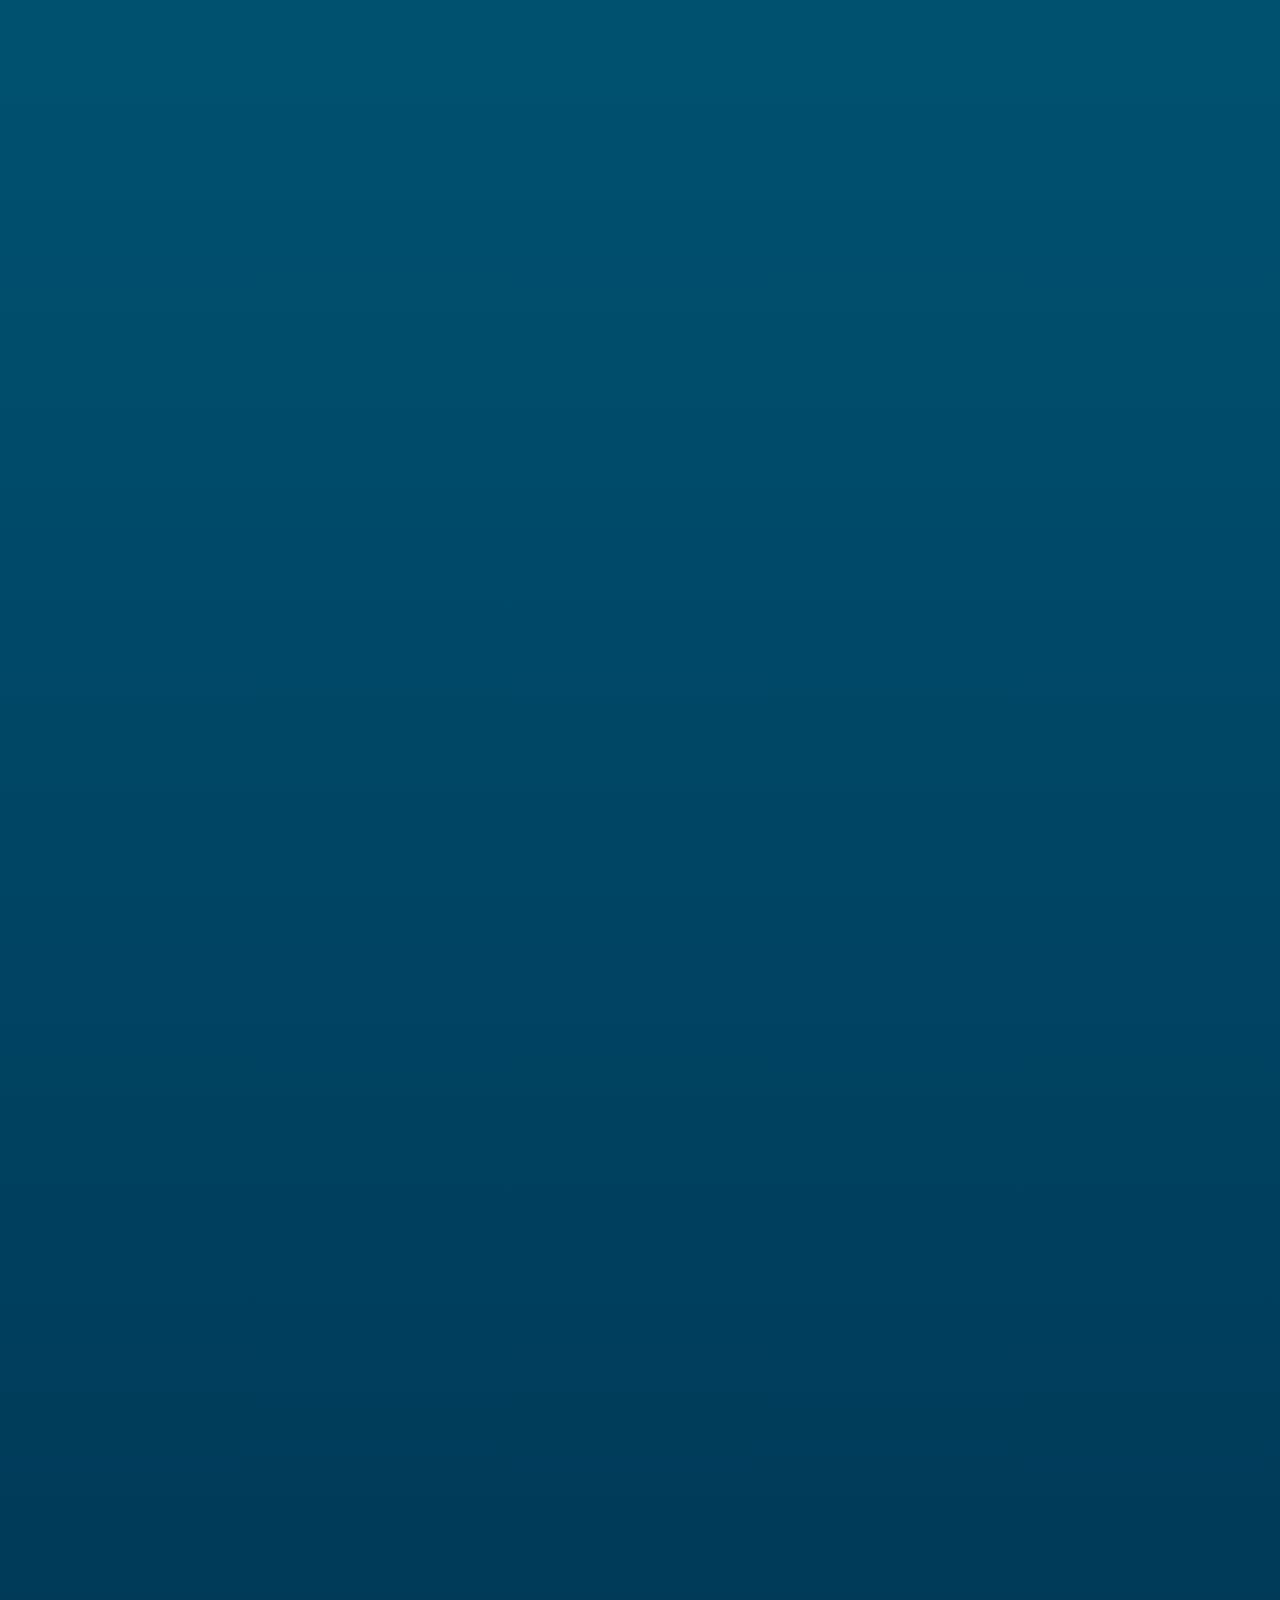
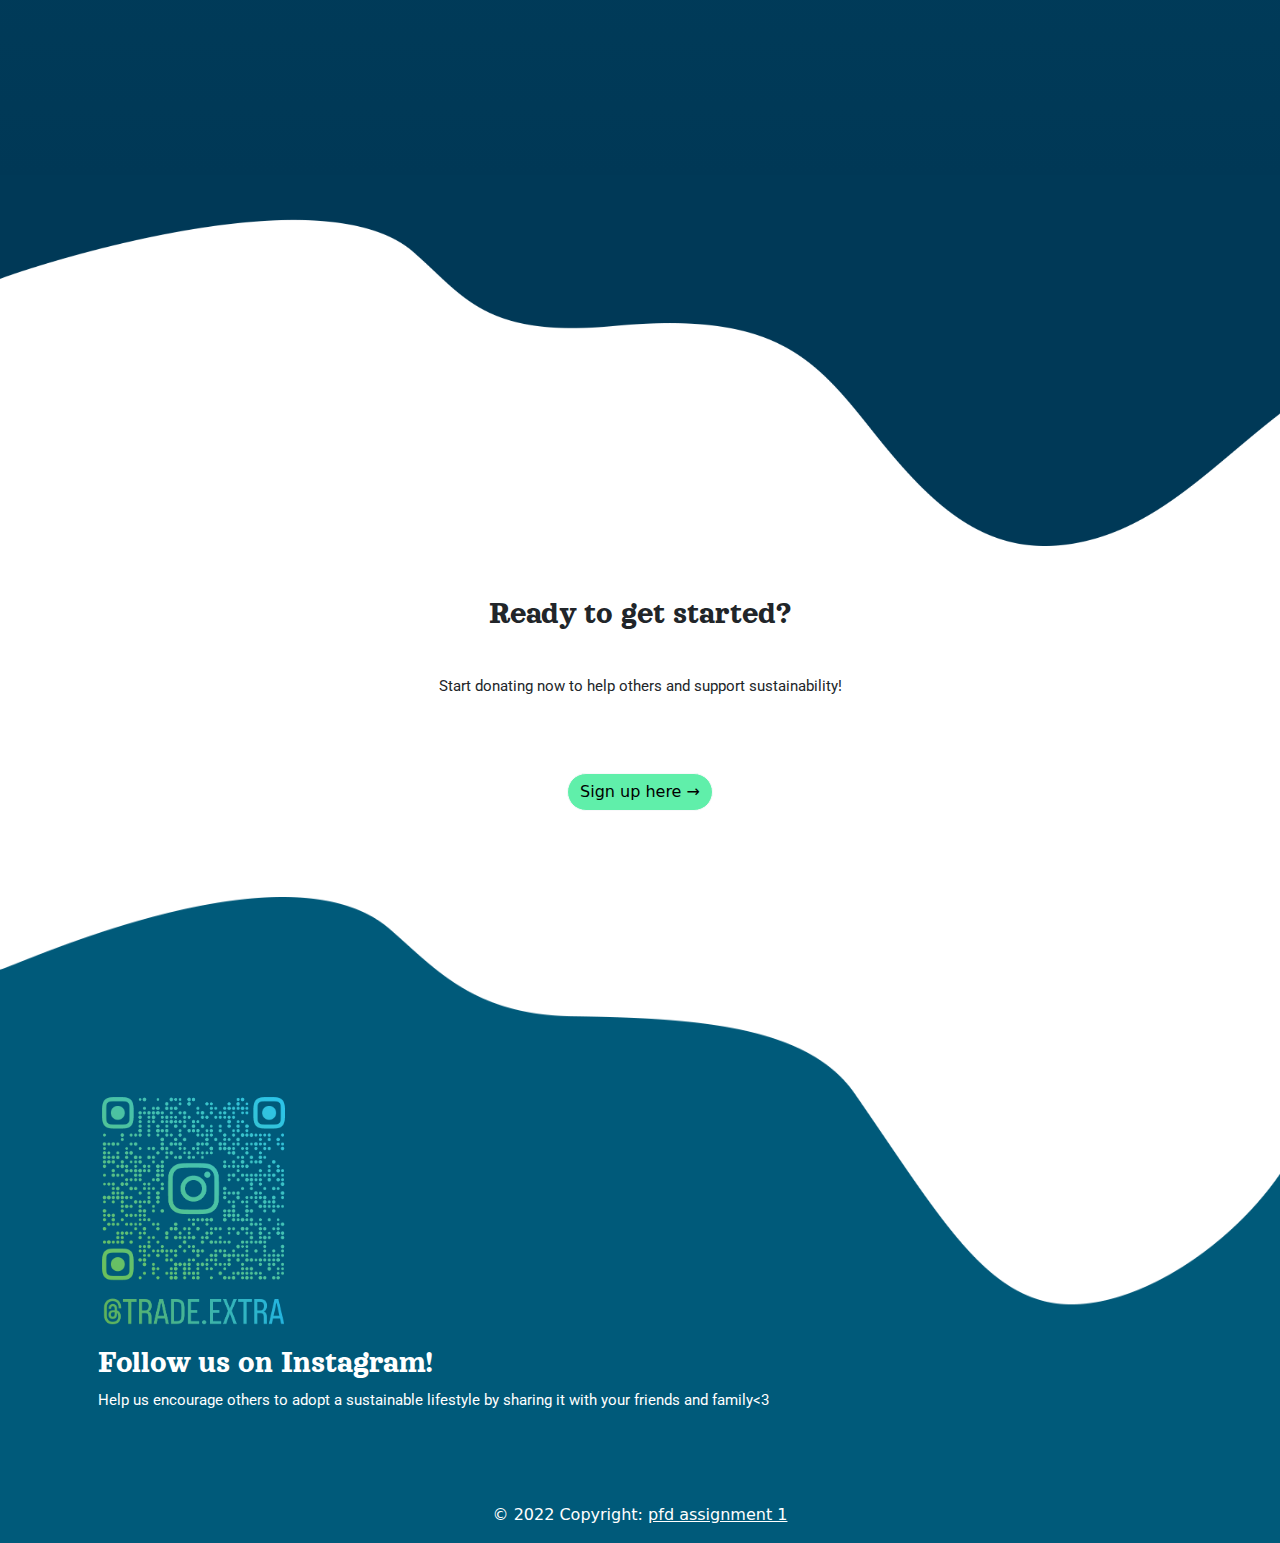
==== commit be8d9df9: "faq" ====
--- a/index.html
+++ b/index.html
@@ -39,6 +39,9 @@
               <li class="nav-item"> 
                 <a class="nav-link px-3" id="dtn">Donate</a>
               </li>
+              <li class="nav-item"> 
+                <a class="nav-link px-3"  href="faq.html">Support</a>
+              </li>
               <li class="nav-item px-2">
                 <button class="btn btn-outline-dark" type="button" id="btn">Login</button>
               </li>
@@ -132,7 +135,7 @@
       </section>
       <div class="instructionSection">
         <section class = "row introblock conatiner ps-5 reveal" style="text-align:left;">
-          <div class="col-md-5 d-flex justify-content-center mb-5 pb-3" id="intro">
+          <div class="col-md-5" id="intro">
             <img src="images/undraw_throw_down_ub-2-l.svg" width = "70%" height = 70%>
           </div>
           <div class = "col-md-2">
@@ -141,7 +144,7 @@
           </div>
           <div class="col-md-5">
             <h2>Donate your <span class="main-color">Un-used items</span></h2>
-            <p style="line-height: 25px;" class="pe-5 mb-5">
+            <p style="line-height: 25px;" class="pe-3">
               Do you have extra chargers at home lying
               around in a corner of your cardboard? Fear not! 
               Give away your un-used products e.g wires/
@@ -152,7 +155,7 @@
           </div>
         </section>
         <section class = "row introblock conatiner ps-5 reveal" style="text-align:right;">
-          <div class="col-md-5 text-end pe-3 mb-5">
+          <div class="col-md-5 text-end pe-3">
             <h2>Take <span class="main-color">Any</span> Product For <span class="main-color">Free</span></h2> 
             <p style="line-height: 25px;">
               Broken cable? Worry not! Users are allowed to request any product for FREE. There is no need to pay for anything, just search and request for the item you want!
@@ -162,12 +165,12 @@
             <div class="diamond-shape"></div>
             <div class="vl"></div>
           </div>
-          <div class="col-md-5 d-flex justify-content-center">
-            <img src="images/undraw_web_shopping_re_owap.svg" class="pb-5 mb-5" width = "70%" height="70%">
+          <div class="col-md-5">
+            <img src="images/undraw_web_shopping_re_owap.svg" class="pb-5" width = "70%" height="70%">
           </div>
         </section>
         <section class = "row introblock conatiner ps-5 reveal" style="text-align:left;margin-top: 5vh;">
-          <div class="col-md-5 d-flex justify-content-center">
+          <div class="col-md-5">
             <img src="images/undraw_online_wishes_dlmr.svg" width = "70%" height = 70% >
           </div>
           <div class = "col-md-2">
--- a/style.css
+++ b/style.css
@@ -167,7 +167,7 @@
 .card{
     color: #FFFFFF !important;
     width: 16rem;
-    background-color:#003856 !important;
+    background-color: #000 !important;
 }
 
 .card-header{
@@ -663,3 +663,39 @@
       }
   }
 
+  .fa,
+  .fas {
+    font-family: 'FontAwesome';
+    font-weight: 400;
+    font-size: 1.2rem;
+    font-style: normal;
+  }
+  
+  .right-0 {
+    right: 0;
+  }
+  
+  .top-0 {
+    top: 0;
+  }
+  
+  .h-100 {
+    height: 100%;
+  }
+  
+  a.text-secondary:focus,
+  a.text-secondary:hover {
+    text-decoration: none;
+    color: #22343e;
+  }
+  
+  #accordion .fa-plus {
+    transition: -webkit-transform 0.25s ease-in-out;
+    transition: transform 0.25s ease-in-out;
+    transition: transform 0.25s ease-in-out, -webkit-transform 0.25s ease-in-out;
+  }
+  
+  #accordion a[aria-expanded=true] .fa-plus {
+    -webkit-transform: rotate(45deg);
+    transform: rotate(45deg);
+  }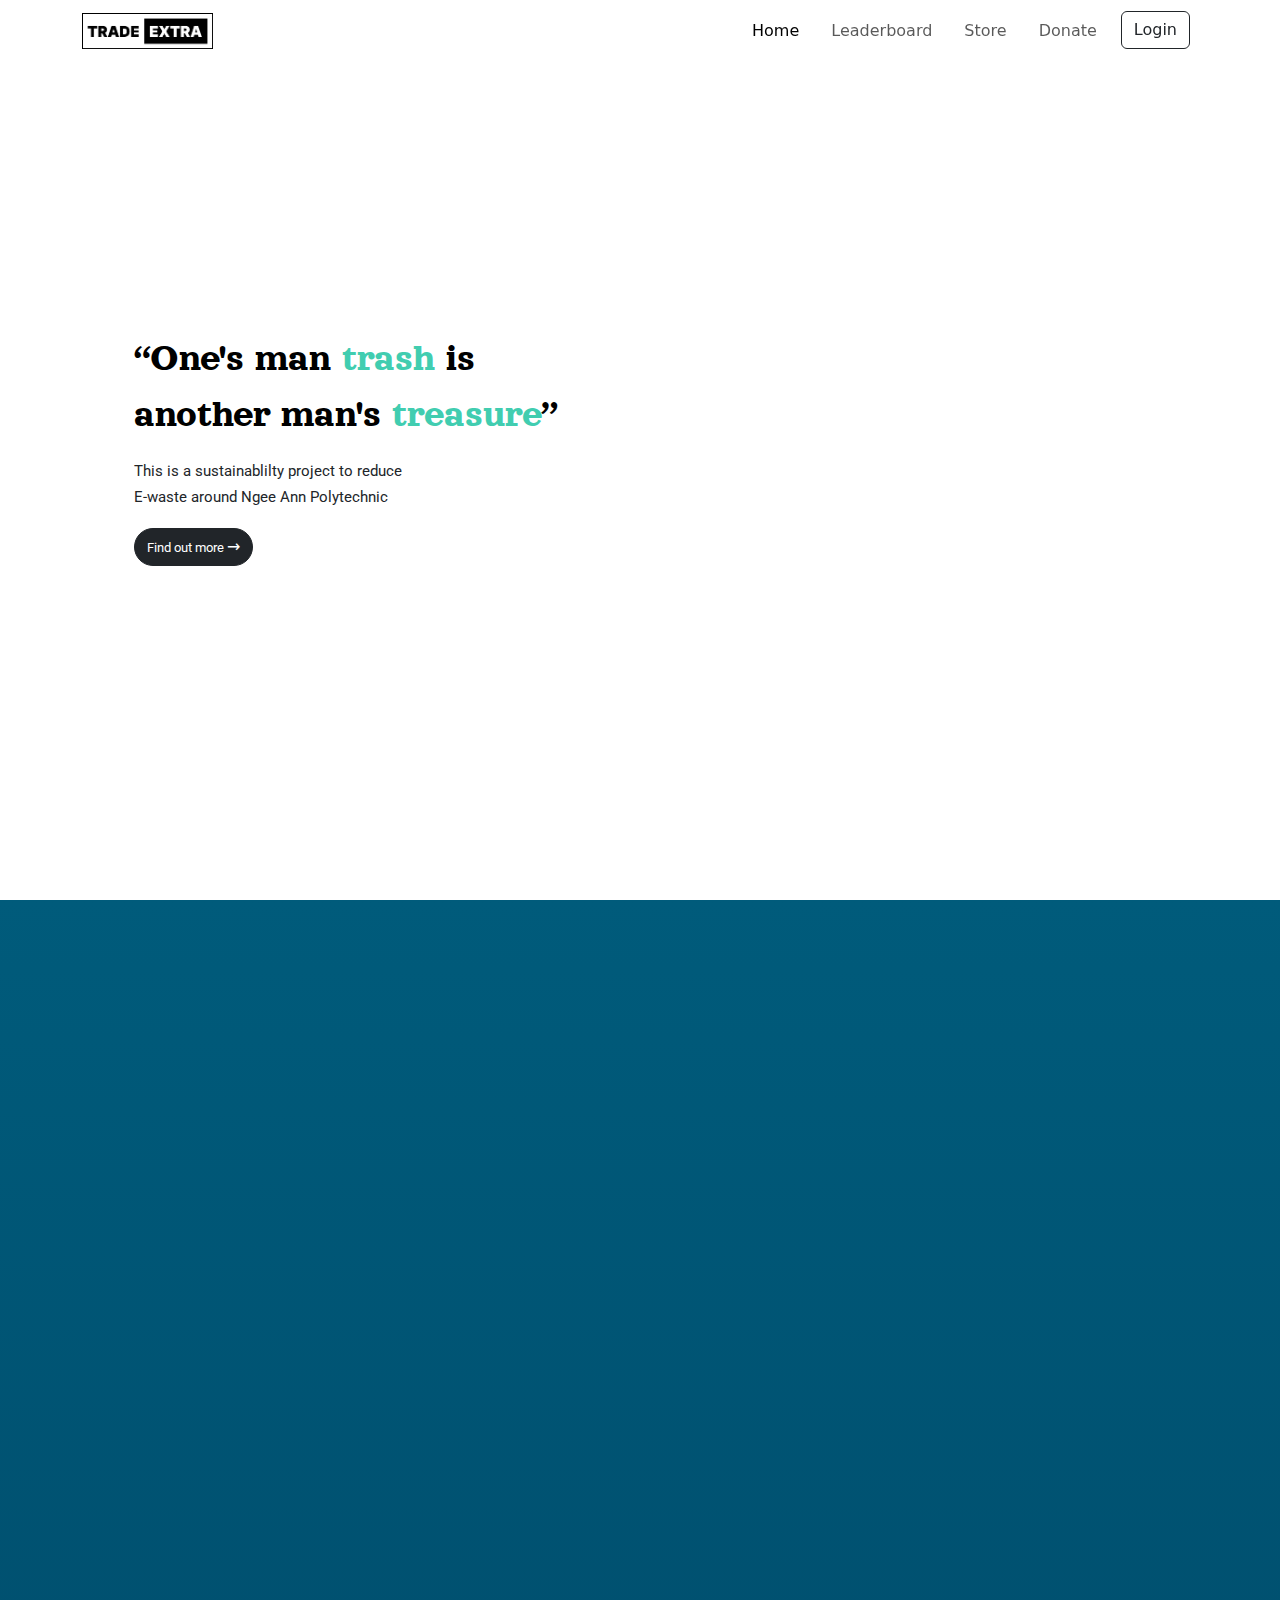
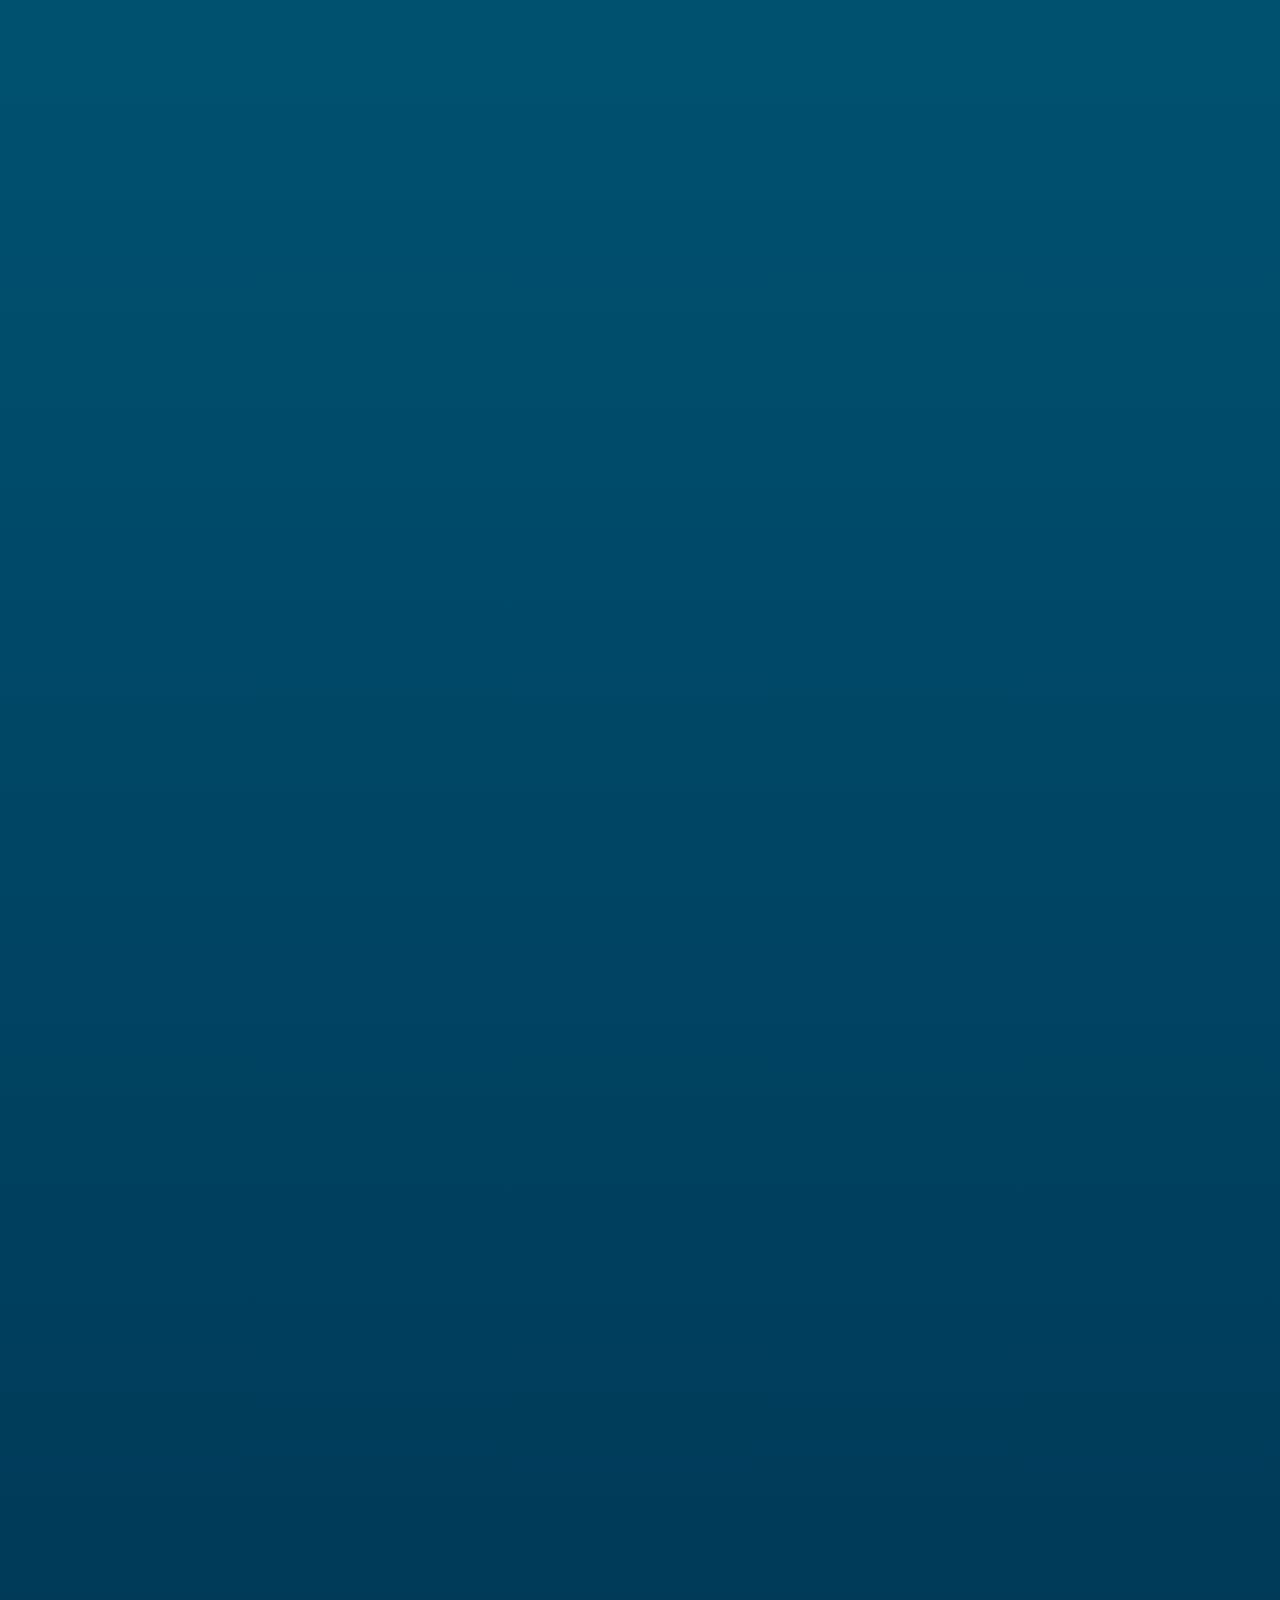
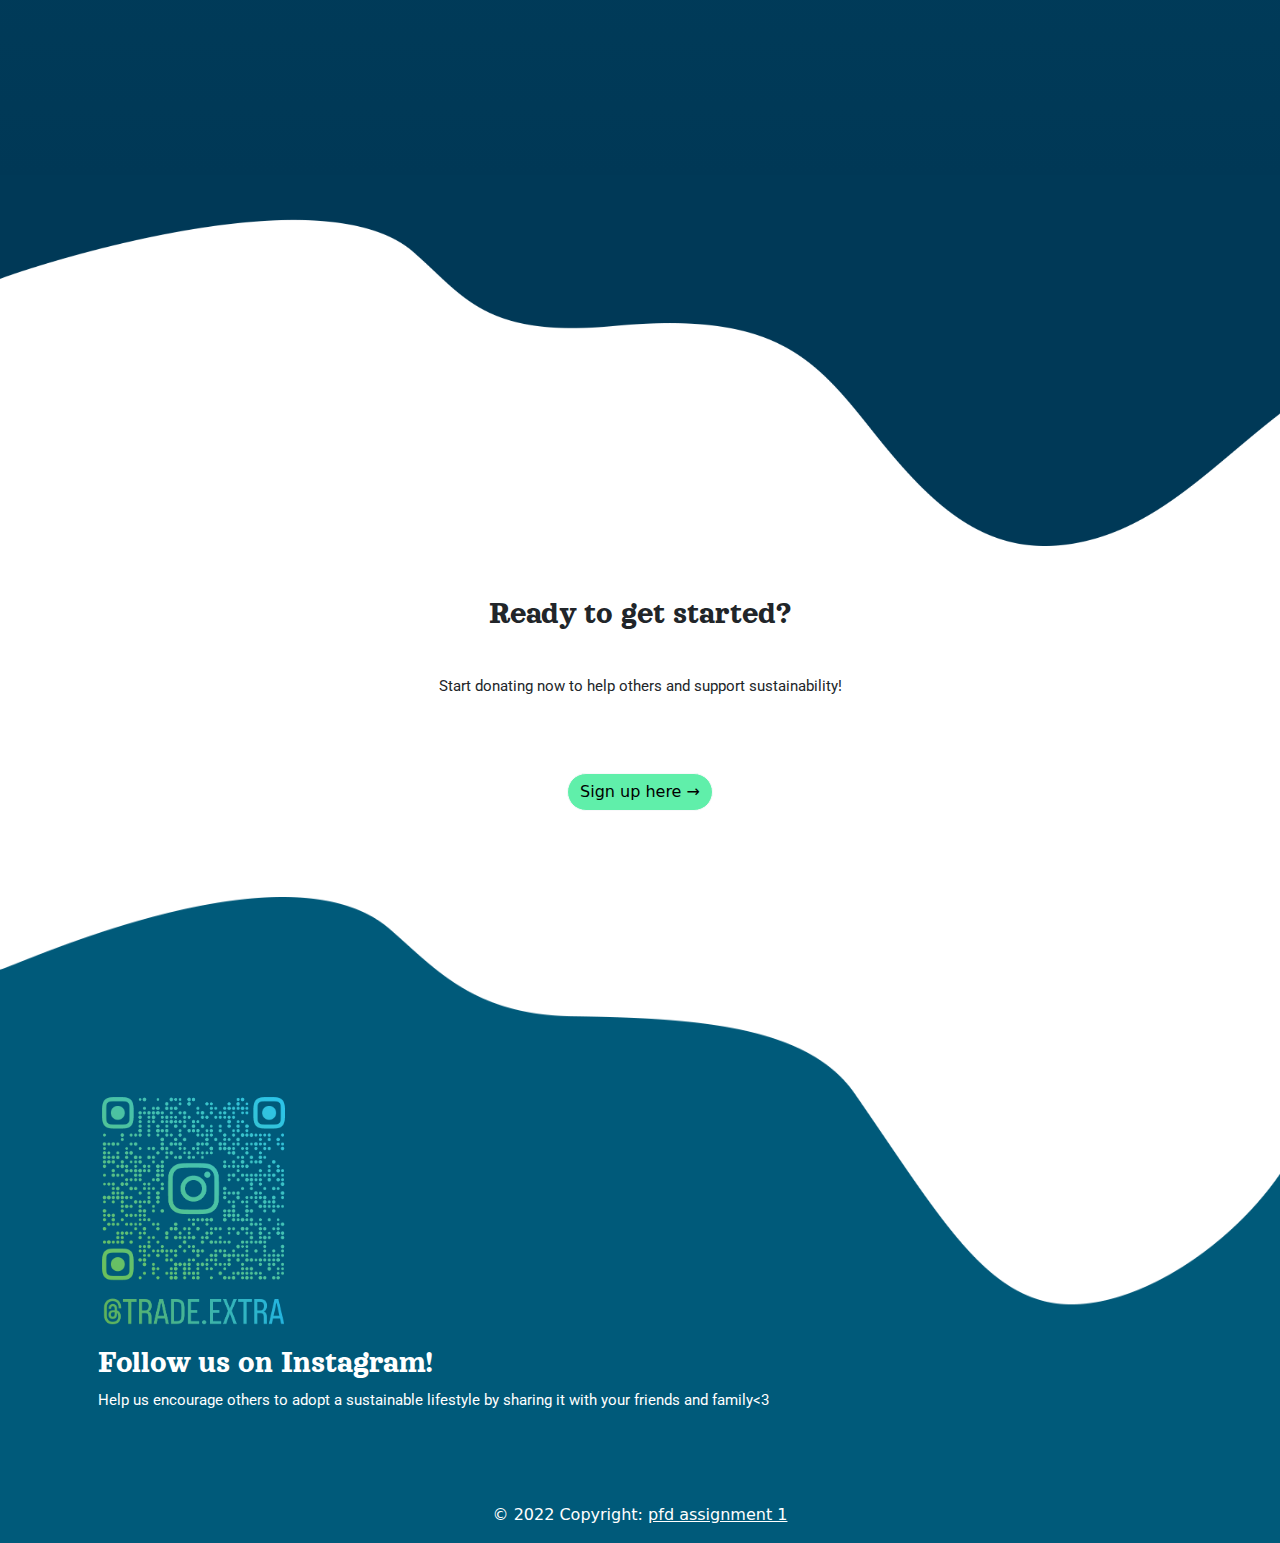
==== commit 185bea09: "merge" ====
--- a/index.html
+++ b/index.html
@@ -39,9 +39,6 @@
               <li class="nav-item"> 
                 <a class="nav-link px-3" id="dtn">Donate</a>
               </li>
-              <li class="nav-item"> 
-                <a class="nav-link px-3"  href="faq.html">Support</a>
-              </li>
               <li class="nav-item px-2">
                 <button class="btn btn-outline-dark" type="button" id="btn">Login</button>
               </li>
@@ -135,7 +132,7 @@
       </section>
       <div class="instructionSection">
         <section class = "row introblock conatiner ps-5 reveal" style="text-align:left;">
-          <div class="col-md-5" id="intro">
+          <div class="col-md-5 d-flex justify-content-center mb-5 pb-3" id="intro">
             <img src="images/undraw_throw_down_ub-2-l.svg" width = "70%" height = 70%>
           </div>
           <div class = "col-md-2">
@@ -144,7 +141,7 @@
           </div>
           <div class="col-md-5">
             <h2>Donate your <span class="main-color">Un-used items</span></h2>
-            <p style="line-height: 25px;" class="pe-3">
+            <p style="line-height: 25px;" class="pe-5 mb-5">
               Do you have extra chargers at home lying
               around in a corner of your cardboard? Fear not! 
               Give away your un-used products e.g wires/
@@ -155,7 +152,7 @@
           </div>
         </section>
         <section class = "row introblock conatiner ps-5 reveal" style="text-align:right;">
-          <div class="col-md-5 text-end pe-3">
+          <div class="col-md-5 text-end pe-3 mb-5">
             <h2>Take <span class="main-color">Any</span> Product For <span class="main-color">Free</span></h2> 
             <p style="line-height: 25px;">
               Broken cable? Worry not! Users are allowed to request any product for FREE. There is no need to pay for anything, just search and request for the item you want!
@@ -165,12 +162,12 @@
             <div class="diamond-shape"></div>
             <div class="vl"></div>
           </div>
-          <div class="col-md-5">
-            <img src="images/undraw_web_shopping_re_owap.svg" class="pb-5" width = "70%" height="70%">
+          <div class="col-md-5 d-flex justify-content-center">
+            <img src="images/undraw_web_shopping_re_owap.svg" class="pb-5 mb-5" width = "70%" height="70%">
           </div>
         </section>
         <section class = "row introblock conatiner ps-5 reveal" style="text-align:left;margin-top: 5vh;">
-          <div class="col-md-5">
+          <div class="col-md-5 d-flex justify-content-center">
             <img src="images/undraw_online_wishes_dlmr.svg" width = "70%" height = 70% >
           </div>
           <div class = "col-md-2">
--- a/style.css
+++ b/style.css
@@ -167,7 +167,7 @@
 .card{
     color: #FFFFFF !important;
     width: 16rem;
-    background-color: #000 !important;
+    background-color:#003856 !important;
 }
 
 .card-header{
@@ -488,6 +488,13 @@
     border: 2px solid #cccccc;
 }
 
+#chat-error{
+    color: red;
+    margin-left: 10%;
+    font-size: 13px;
+    height: 5px;
+}
+
 #chat{
     position: absolute;
     top: 110px;
@@ -523,24 +530,32 @@
     border-bottom-right-radius: 20px;
 }
 
+#submit-bar{
+    display: flex;
+    flex-wrap: nowrap;
+    align-items: center;
+    justify-content: center;
+}
+
 #msg-input{
     padding: 10px;
     border-radius: 20px;
-    width: 85%;
+    width: 78%;
     margin-left: 2%;
 }
 
 #msg-btn{
-    width: 9%;
-    padding: 9px;
+    width: auto;
+    padding: 8px;
     border-radius: 20px;
     cursor: pointer;
-    background-color: rgb(5, 190, 144);
-    font-size: large;
+    background-color: rgb(0, 163, 108);
+    /* font-size: large; */
     color: white;
     font-weight: bold;
     border: none;
     margin-left: 1%;
+    overflow: hidden;
 }
 
 #msg-btn:hover{
@@ -549,6 +564,12 @@
 
 .msg{
     list-style-type: none;
+}
+
+#border-chat{
+    border: 5px solid black;
+    margin-left: 2%;
+    margin-right: 2%;
 }
 
 .msg-span{
@@ -663,39 +684,32 @@
       }
   }
 
-  .fa,
-  .fas {
-    font-family: 'FontAwesome';
-    font-weight: 400;
-    font-size: 1.2rem;
-    font-style: normal;
-  }
-  
-  .right-0 {
-    right: 0;
-  }
-  
-  .top-0 {
+#chat-overlay{
+    background: #ffffff;
+    color: #666666;
+    position: fixed;
+    height: 100%;
+    width: 100%;
+    z-index: 5000;
     top: 0;
-  }
-  
-  .h-100 {
+    left: 0;
+    float: left;
+    text-align: center;
+    padding-top: 25%;
+    opacity: .80;
+}
+
+#chat-overlay2{
+    background: #ffffff;
+    color: #666666;
+    position: fixed;
     height: 100%;
-  }
-  
-  a.text-secondary:focus,
-  a.text-secondary:hover {
-    text-decoration: none;
-    color: #22343e;
-  }
-  
-  #accordion .fa-plus {
-    transition: -webkit-transform 0.25s ease-in-out;
-    transition: transform 0.25s ease-in-out;
-    transition: transform 0.25s ease-in-out, -webkit-transform 0.25s ease-in-out;
-  }
-  
-  #accordion a[aria-expanded=true] .fa-plus {
-    -webkit-transform: rotate(45deg);
-    transform: rotate(45deg);
-  }+    width: 100%;
+    z-index: 5000;
+    top: 0;
+    left: 0;
+    float: left;
+    text-align: center;
+    padding-top: 25%;
+    opacity: .80;
+}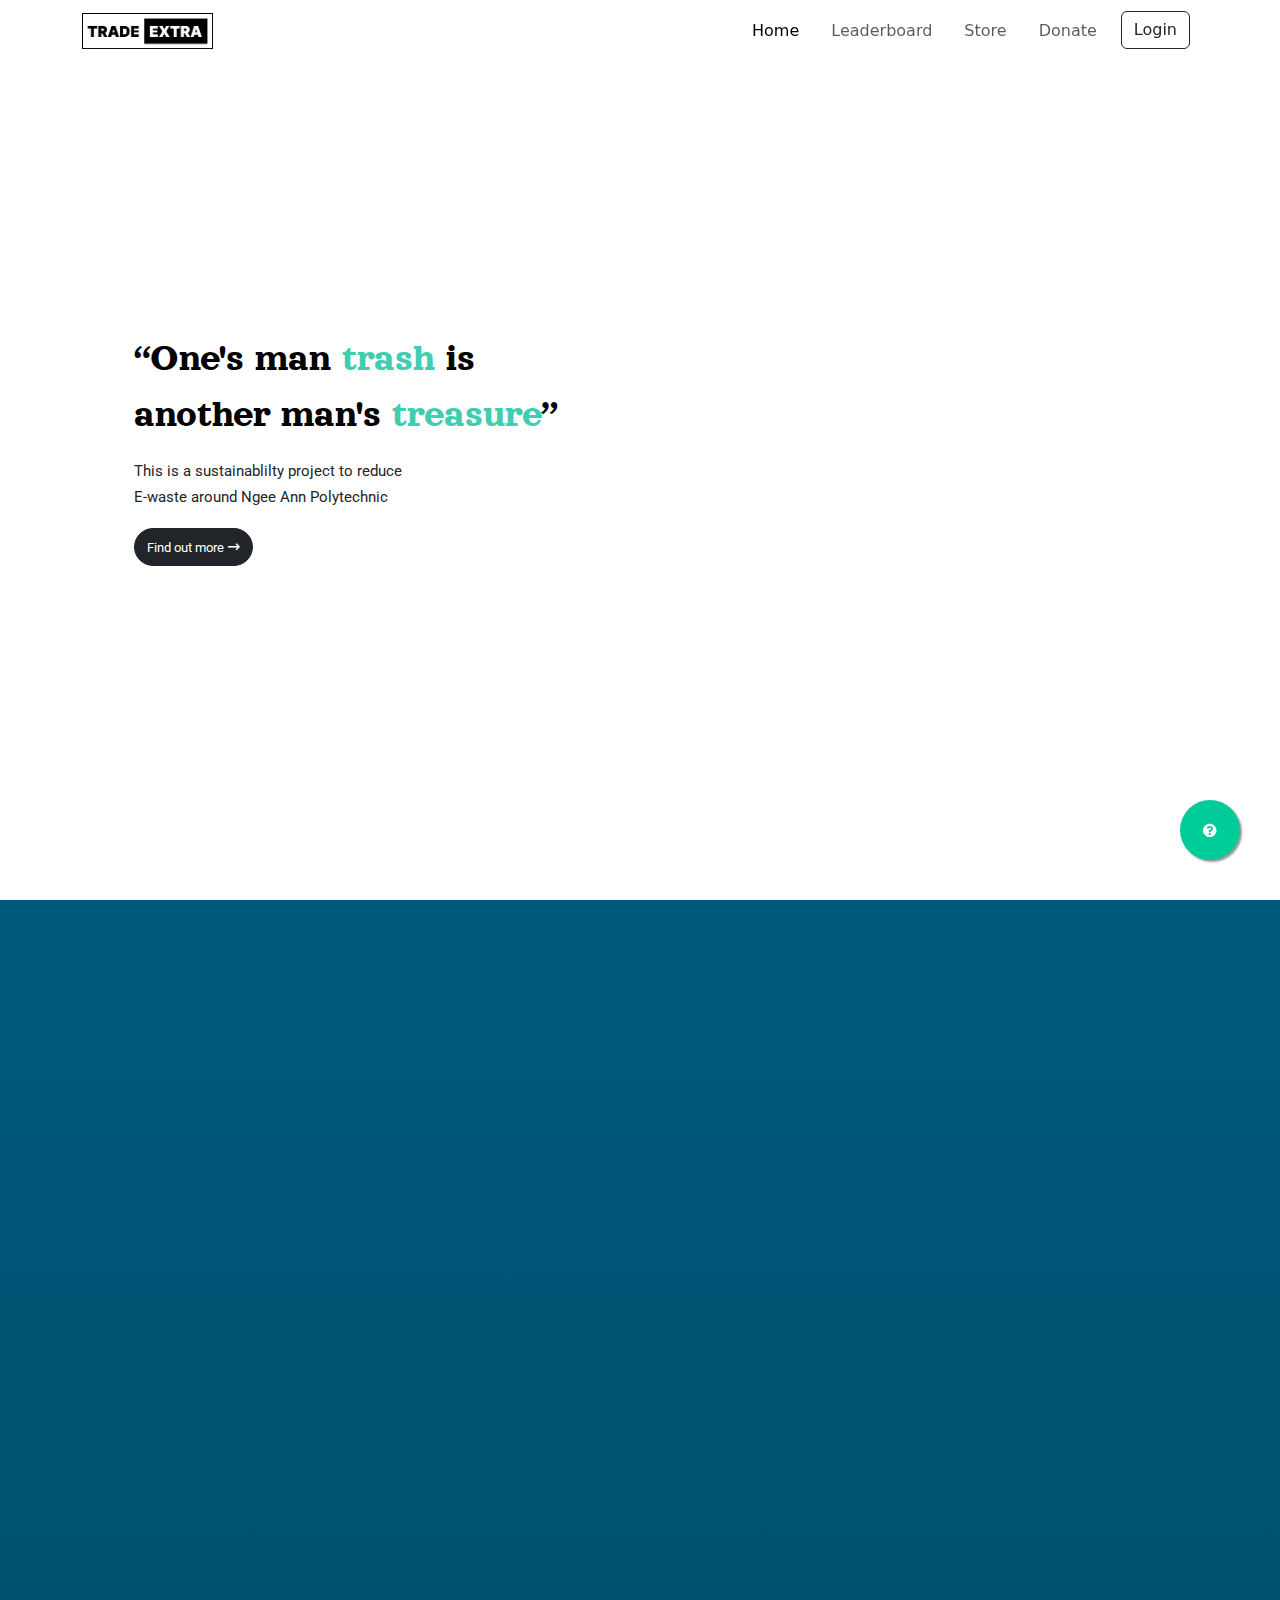
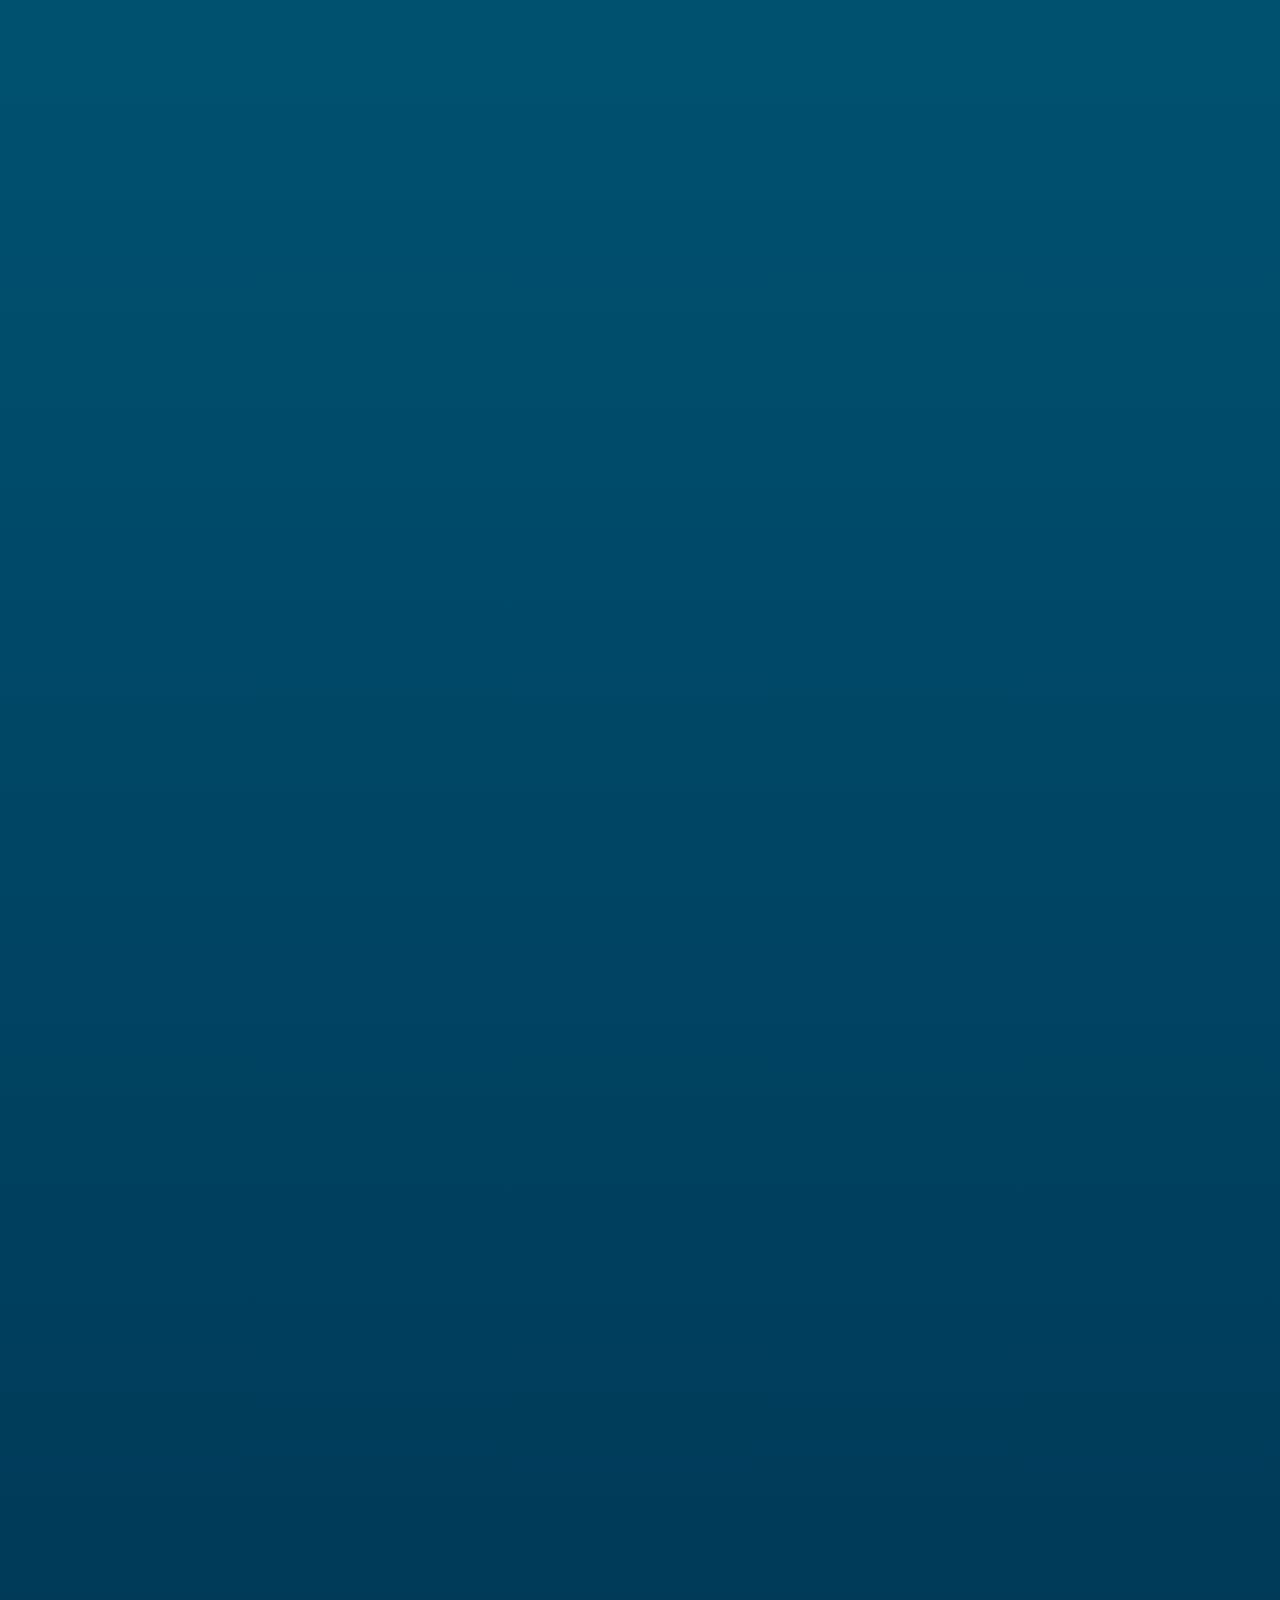
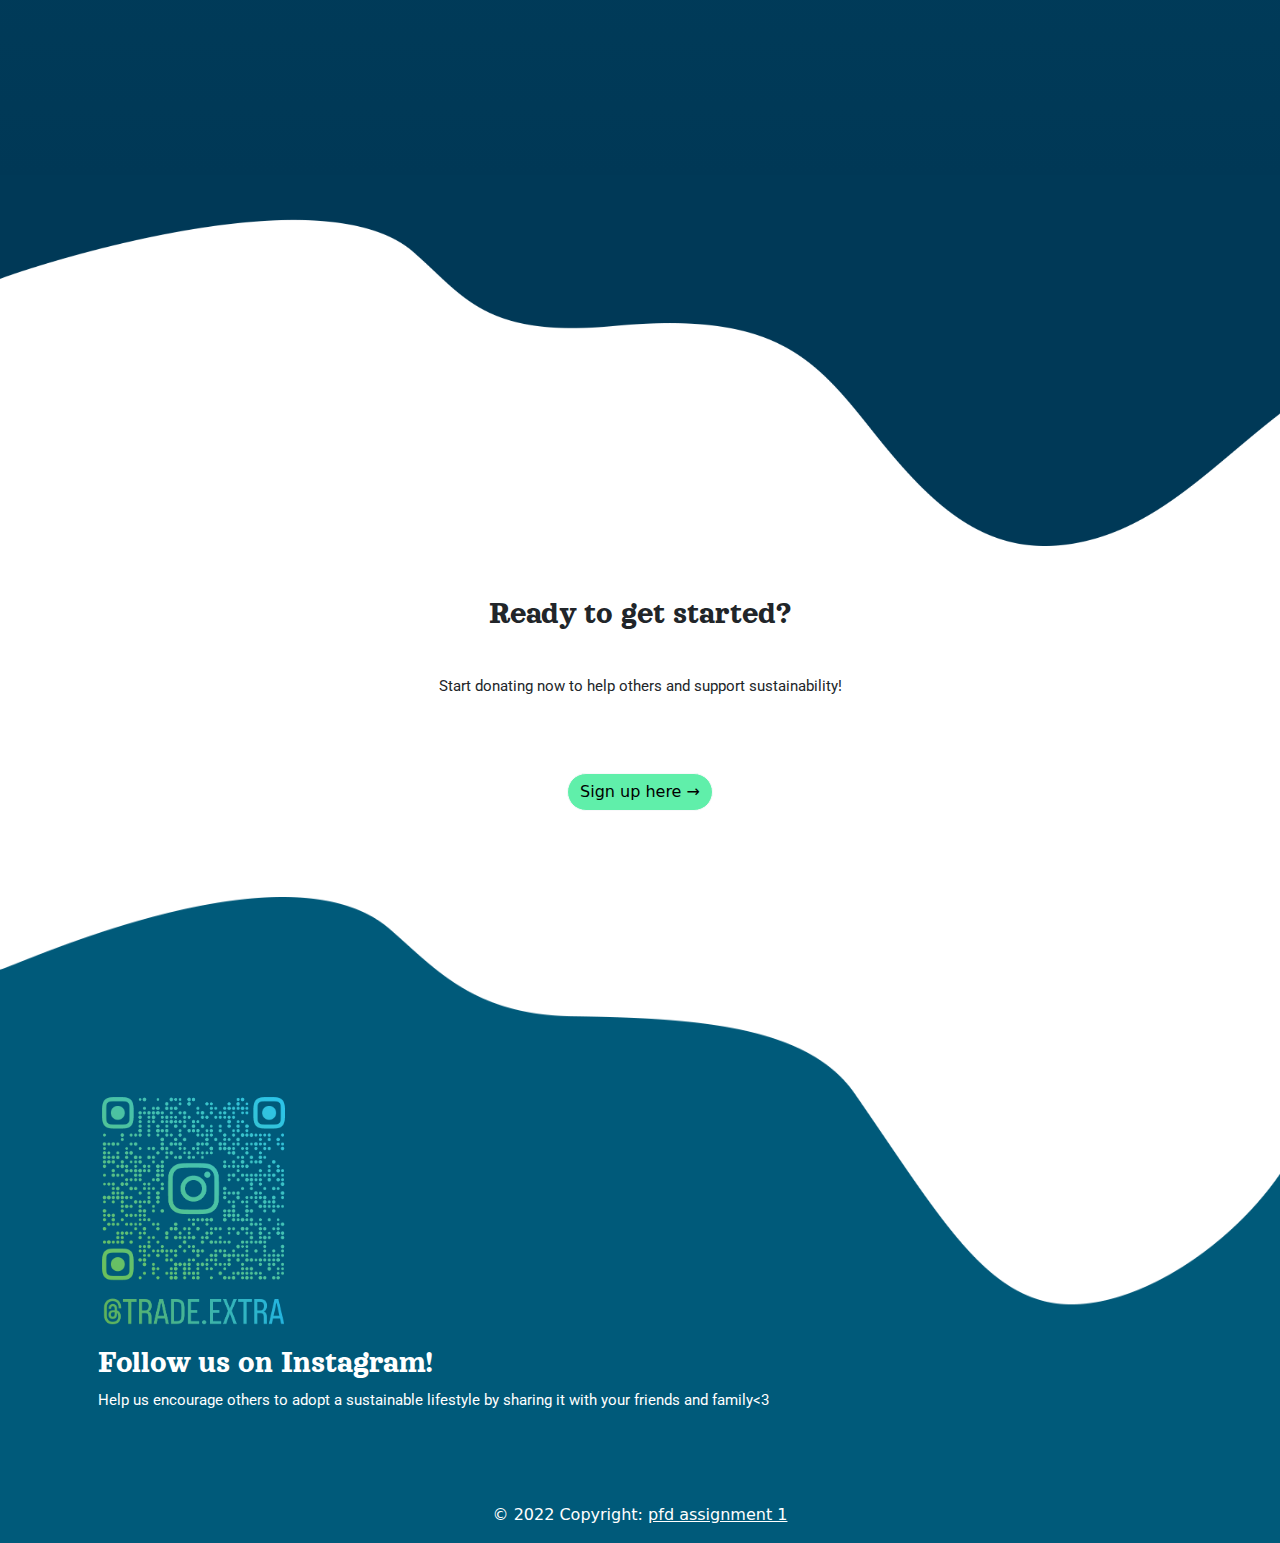
==== commit b6e80f66: "done skeleton for faq" ====
--- a/index.html
+++ b/index.html
@@ -99,7 +99,31 @@
             </div>
             </div>
         </div>
+        <div class="modal fade" id="faq" tabindex="-1" aria-labelledby="faqLabel" aria-hidden="true">
+          <div class="modal-dialog modal-dialog-centered modal-dialog-scrollable modal-lg">
+            <div class="modal-content">
+              <div class="modal-header">
+                <h1 class="modal-title fs-5" id="faqLabel">FAQ</h1>
+                <button type="button" class="btn-close" data-bs-dismiss="modal" aria-label="Close"></button>
+              </div>
+              <div class="modal-body">
+                <button class="collapsible"><b>Question 1?</b></button>
+                <div class="content ">
+                  <p>Lorem ipsum dolor sit amet, consectetur adipisicing elit, sed do eiusmod tempor incididunt ut labore et dolore magna aliqua. Ut enim ad minim veniam, quis nostrud exercitation ullamco laboris nisi ut aliquip ex ea commodo consequat.</p>
+                </div>
+                <br>
+                <button class="collapsible"><b>Question 2?</b></button>
+                <div class="content ">
+                  <p>Lorem ipsum dolor sit amet, consectetur adipisicing elit, sed do eiusmod tempor incididunt ut labore et dolore magna aliqua. Ut enim ad minim veniam, quis nostrud exercitation ullamco laboris nisi ut aliquip ex ea commodo consequat.</p>
+                </div>
+              </div>
+            </div>
+          </div>
+        </div>
       <!--==========code starts below==========-->
+      <a class="float" data-bs-toggle="modal" data-bs-target="#faq">
+        <i class="fa fa-question-circle my-float"></i>
+      </a>
       <div id="overlay" style="display:none;">
         <div class="spinner"></div>
         <br/>
--- a/style.css
+++ b/style.css
@@ -69,6 +69,27 @@
     line-height: 10px;
     padding-right: 30px;
 }
+
+.float{
+	position:fixed;
+	width:60px;
+	height:60px;
+	bottom:40px;
+	right:40px;
+	background-color:#0C9;
+	color:#FFF;
+	border-radius:50px;
+	text-align:center;
+	box-shadow: 2px 2px 2px #999;
+    transition: all .2s ease-in-out;
+    z-index: 3000;
+}
+
+.my-float{
+	margin-top:22px;
+}
+
+.float:hover{ transform: scale(1.1); }
 
 h1{
     font-family: 'Orelega One', cursive;
@@ -359,6 +380,36 @@
     color: #b7892b;
 }
 
+.collapsible {
+    cursor: pointer;
+    padding: 18px;
+    width: 100%;
+    border: none;
+    text-align: left;
+    outline: none;
+    font-size: 15px;
+    font-family: 'Orelega One', cursive;
+    font-size: 18px;
+  }
+  
+  .collapsible:after {
+    content: '\002B';
+    font-weight: bold;
+    float: right;
+    margin-left: 5px;
+  }
+  
+  .faqactive:after {
+    content: "\2212";
+  }
+  
+  .content {
+    padding: 0 18px;
+    max-height: 0;
+    overflow: hidden;
+    transition: max-height 0.2s ease-out;
+    background-color: #f1f1f1;
+  }
 
 
 
